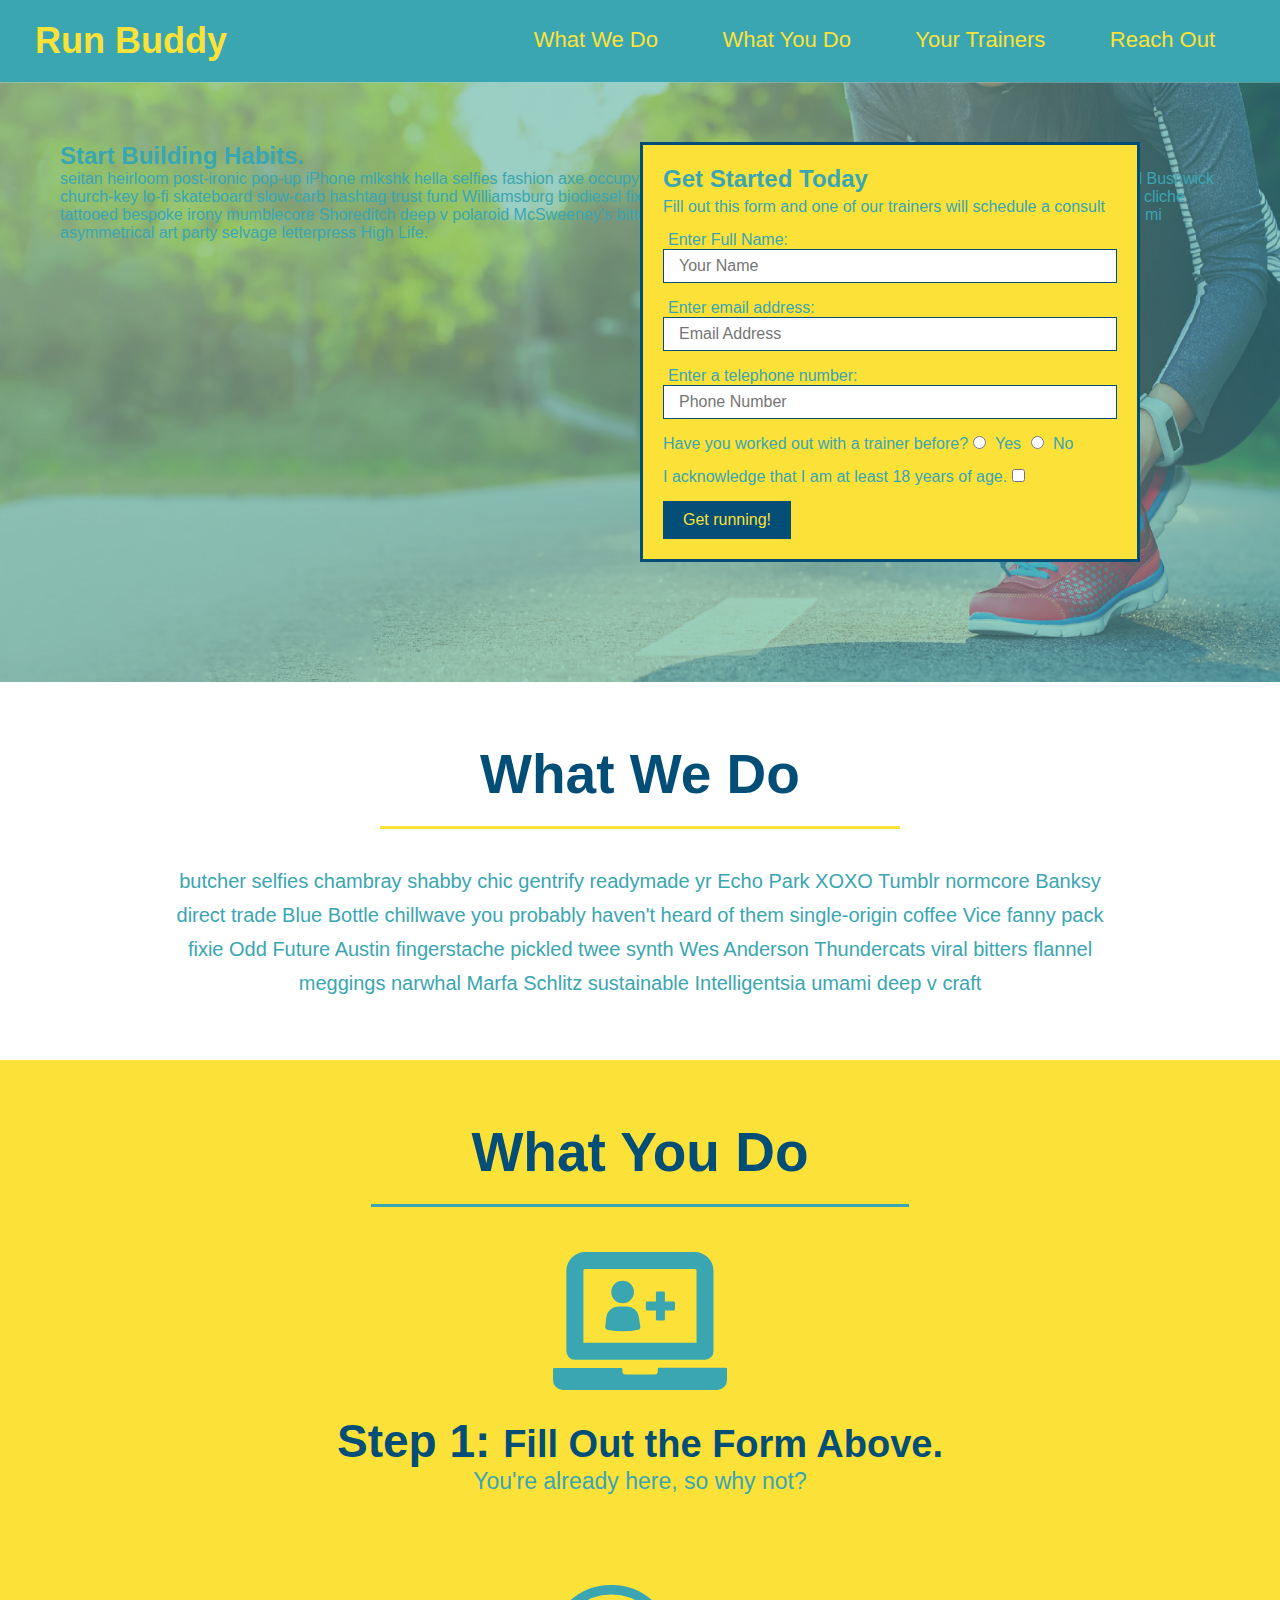
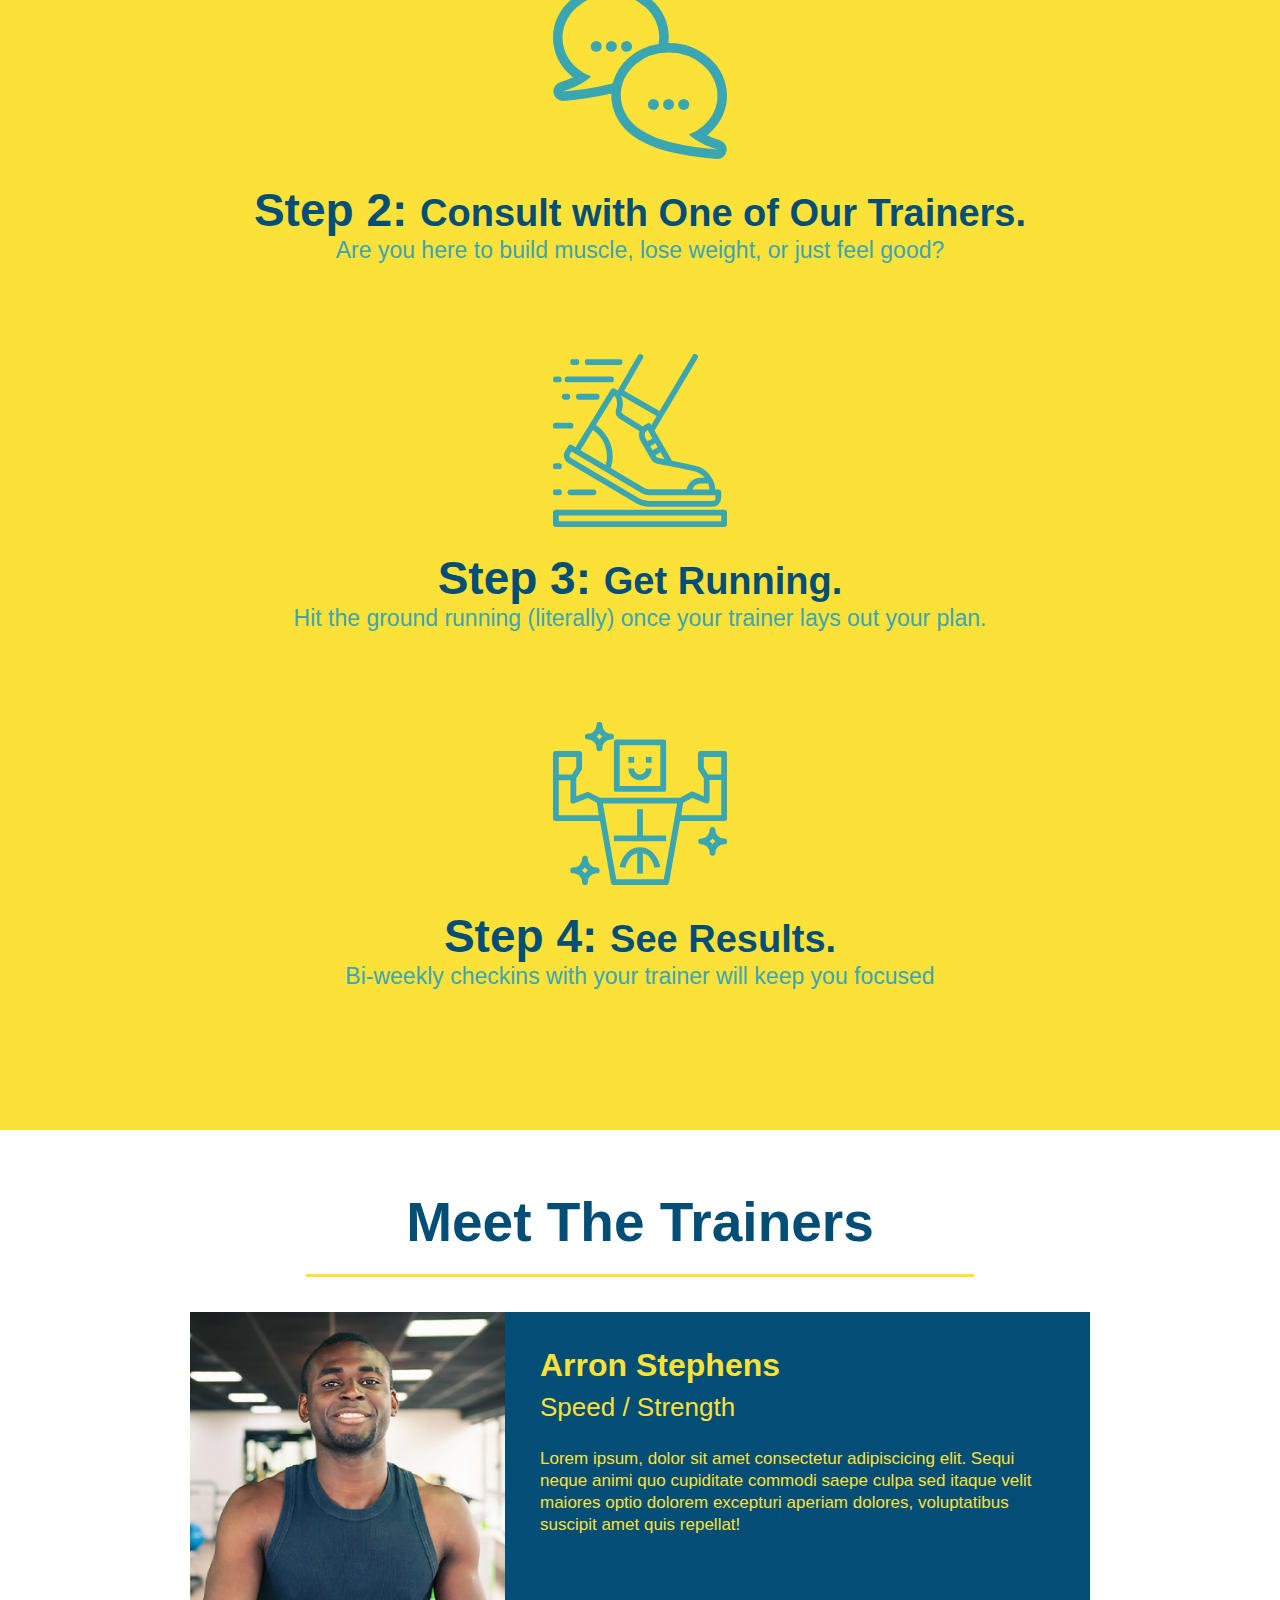
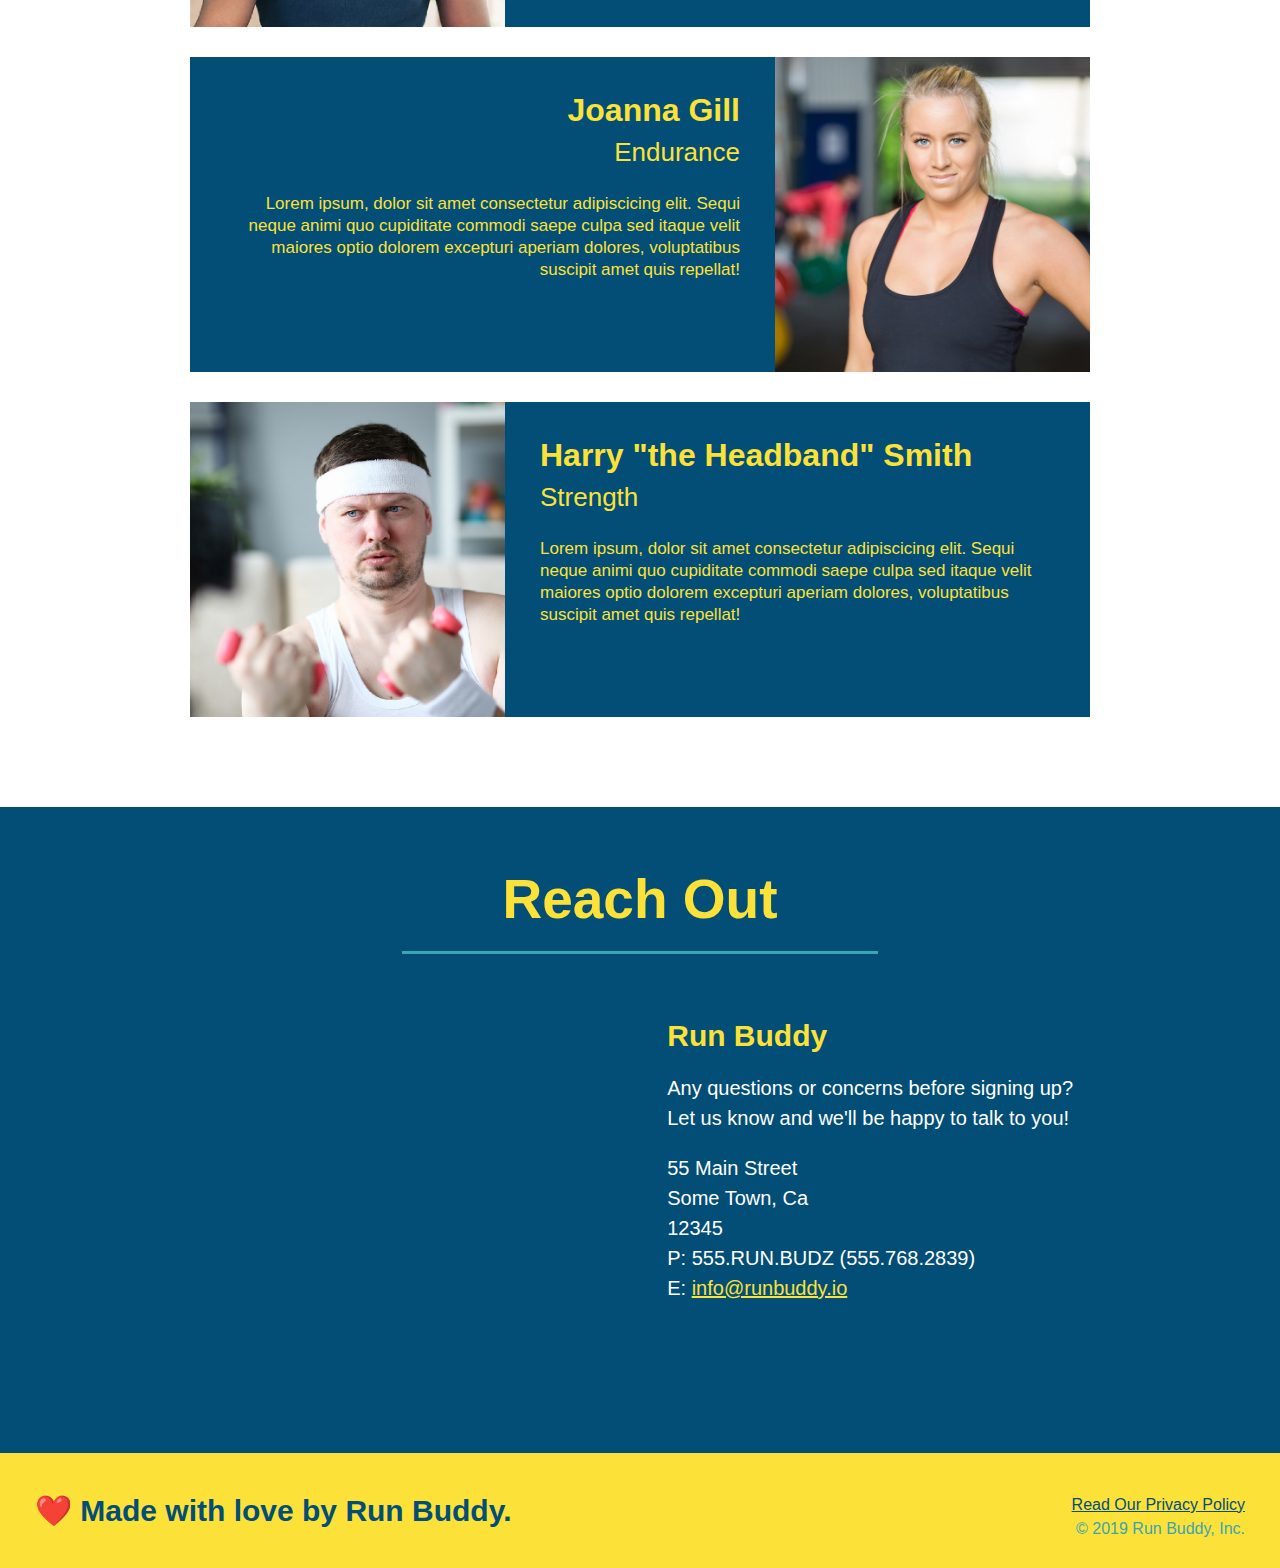
==== index.html @ 65aea2e3 "add content to hero, replace image" ====
<!DOCTYPE html>

<html lang="en">

    <head>

        <meta chuarset="UTF-8" />

        <title>Run Buddy</title>

        <link rel="stylesheet" href="./assets/css/style.css" />

    </head>

    <body>

        <header>

            <h1>
                
                <a href="/">Run Buddy</a>
            
            </h1>

            <nav>


                <ul>


                    <li>

                        <a href="#what-we-do">What We Do</a>

                    </li>

                    <li>

                        <a href="#what-you-do">What You Do</a>

                    </li>

                    <li>

                        <a href="#your-trainers">Your Trainers</a>

                    </li>

                    <li>

                        <a href="#reach-out">Reach Out</a>

                    </li>

                </ul>
            </nav>

        </header>


        <!-- hero/ jumbotron -->

        <section class="hero">

            <div class="hero-cta">
            
            <h2>Start Building Habits.</h2>

            <p> 
                
                seitan heirloom post-ironic pop-up iPhone mlkshk hella selfies fashion axe occupy readymade put a bird on it messenger bag Wes Anderson Schlitz plaid Bushwick church-key lo-fi skateboard slow-carb hashtag trust fund Williamsburg biodiesel fixie farm-to-table 8-bit banjo XOXO Banksy chillwave bicycle rights retro cliche tattooed bespoke irony mumblecore Shoreditch deep v polaroid McSweeney's bitters cray gentrify tofu Marfa you probably haven't heard of them yr banh mi asymmetrical art party selvage letterpress High Life. 

            </p>

            </div>

            <div class="hero-form">

                <h3>Get Started Today</h3>

                <p>Fill out this form and one of our trainers will schedule a consult</p>

                <!-- Add form element -->

                <form>

                    <label for="name">Enter Full Name:</label>

                    <input type="text" placeholder="Your Name" name="name" id="name" class="form-input"> 


                    <label for="email">Enter email address:</label>

                    <input type="email" placeholder="Email Address" name="email" id="email" class="form-input"> 


                    <label for="phone">Enter a telephone number:</label>

                    <input type="tel" placeholder="Phone Number" name="phone" id="phone" class="form-input"> 

                    <p>

                        Have you worked out with a trainer before?

                        <input type="radio" name="trainer-confirm" id="trainer-yes" />

                        <label for="trainer-yes">Yes</label>

                        <input type="radio" name="trainer-confirm" id="trainer-no" />

                        <label for="trainer-no">No</label>

                    </p>

                    <p>

                        I acknowledge that I am at least 18 years of age.

                        <input type="checkbox" name="age-confirm" id="checkbox" />

                        <label for="checkbox" > 

                    </p>

                    <button type="submit">

                        Get running!

                    </button>

                </form>

            </div> 

        </section>

            
        <!-- "what we do" section -->

        <section id="what-we-do" class="intro">

            <h2 class="section-title primary-border">What We Do</h2>

            <p>

                butcher selfies chambray shabby chic gentrify readymade yr Echo Park XOXO Tumblr normcore Banksy direct trade Blue Bottle chillwave you probably haven't heard of them single-origin coffee Vice fanny pack fixie Odd Future Austin fingerstache pickled twee synth Wes Anderson Thundercats viral bitters flannel meggings narwhal Marfa Schlitz sustainable Intelligentsia umami deep v craft

            </p>

        </section> 


        <!-- "what you do" section -->
        
        <section id="what-you-do" class="steps">
            
            <h2 class="section-title secondary-border">What You Do</h2>


            <div>

                <image src="./assets/images/step-1.svg" alt="" />

                <h3>Step 1: <span>Fill Out the Form Above.</span></h3>

                <p>You're already here, so why not?</p>

            </div>


            <div>

                <img src="./assets/images/step-2.svg" alt="" />

                <h3>Step 2: <span>Consult with One of Our Trainers.</span></h3>

                <p>Are you here to build muscle, lose weight, or just feel good?</p>

            </div>

            <div>

                <img src="./assets/images/step-3.svg" alt="" />

                <h3>Step 3: <span>Get Running.</span></h3>

                <p>Hit the ground running (literally) once your trainer lays out your plan.</p>

            </div>


            <div>

                <img src="./assets/images/step-4.svg" alt="" />

                <h3>Step 4: <span>See Results.</span></h3>

                <p>Bi-weekly checkins with your trainer will keep you focused</p>

            </div>
        
        </section>
        

        <!-- "meet the trainers" section -->
        
        <section id="your-trainers" class="trainers">

            <h2 class="section-title primary-border">
                
                Meet The Trainers
            
            </h2>

            <article class="trainer">

                <img src="./assets/images/trainer-1.jpg" alt="Arron Stephens in his workout clothes, ready to pump iron" />

                <div class="trainer-bio text-left">

                    <h3>Arron Stephens</h3>

                    <h4>Speed / Strength</h4>

                    <p>

                        Lorem ipsum, dolor sit amet consectetur adipiscicing elit. Sequi neque animi quo cupiditate commodi saepe culpa sed

                        itaque velit maiores optio dolorem excepturi aperiam dolores, voluptatibus suscipit amet quis repellat!

                    </p>

                </div>

            </article>

            <article class="trainer">

                <div class="trainer-bio text-right">

                    <h3>Joanna Gill</h3>

                    <h4>Endurance</h4>

                    <p>

                        Lorem ipsum, dolor sit amet consectetur adipiscicing elit. Sequi neque animi quo cupiditate commodi saepe culpa sed

                        itaque velit maiores optio dolorem excepturi aperiam dolores, voluptatibus suscipit amet quis repellat!

                    </p>

                </div>

                <img src="./assets/images/trainer-2.jpg" alt="Joanna Gill cooling off after a workout" />

            </article>

            <article class="trainer">

                <img src="./assets/images/trainer-3.jpg" alt="Harry Smith wearing a headband and lifting comically small pink weights" />

                <div class="trainer-bio text-left">

                    <h3>Harry "the Headband" Smith</h3>

                    <h4>Strength</h4>

                    <p>

                        Lorem ipsum, dolor sit amet consectetur adipiscicing elit. Sequi neque animi quo cupiditate commodi saepe culpa sed

                        itaque velit maiores optio dolorem excepturi aperiam dolores, voluptatibus suscipit amet quis repellat!

                    </p>

                </div>
                
            </article>

        </section>
        

        <!-- "reach out" section -->
        
        <section id="reach-out" class="contact">

            <h2 class="section-title secondary-border">Reach Out</h2>

            <div class="contact-info">

                <iframe src="https://www.google.com/maps/embed?pb=!1m18!1m12!1m3!1d2914.1660240392775!2d-87.9407756!3d43.080004800000005!2m3!1f0!2f0!3f0!3m2!1i1024!2i768!4f13.1!3m3!1m2!1s0x88051c070aa63af5%3A0x450f0186fcb358b6!2s3350%20N%2023rd%20St%2C%20Milwaukee%2C%20WI%2053206!5e0!3m2!1sen!2sus!4v1653777999225!5m2!1sen!2sus" 
                
                style="border:0;"

                allowfullscreen=""

                loading="lazy"

                referrerpolicy="no-referrer-when-downgrade">
            
            </iframe>

            <div>

                <h3>Run Buddy</h3>

                <p>

                    Any questions or concerns before signing up?

                    <br />

                    Let us know and we'll be happy to talk to you!

                </p>

                <address>

                    55 Main Street <br/>

                    Some Town, Ca <br/>

                    12345 <br/>

                    P: 555.RUN.BUDZ (555.768.2839)<br/>

                    E: <a href="mailto:info@runbuddy.io">info@runbuddy.io</a>

                </address>

            </div>

            </div>



        </section>


        <!-- footer -->

        <footer>

            <h2>❤️ Made with love by Run Buddy.</h2>

            <div>

                <a href="./privacy-policy.html">Read Our Privacy Policy</a><br />

                &copy; 2019 Run Buddy, Inc.

            </div>

        </footer>

    </body>

</html>
---- assets/css/style.css ----
* {

    margin: 0;

    padding: 0;

    box-sizing: border-box;

}
    
    body {

    font-family: Helvetica, arial, sans-serif;

    color: #39a6b2;

}

header {

    padding: 20px 35px;

    background-color: #39a6b2;

}

header h1 {

    font-weight: bold;

    font-size: 36px;;

    color: #fce138;

    margin: 0;

    display: inline;

}

header a {

    color: #fce138;

    text-decoration: none;

}

header nav {

    float: right;

    margin: 7px 0;

}

header nav ul li {

    display: inline;

}

header nav ul li a {

    margin: 0 30px;

    font-weight: lighter;

    font-size: 22px;

}

footer {

    background: #fce138;

    width: 100%;

    padding: 40px 35px;

}

footer h2 {

    display: inline;

    color: #024e76;

    font-size: 30px;

    margin: 0;

}

footer div {

    float: right;

    line-height: 1.5;

    text-align: right;

}

footer a {

    color: #024e76;

}

section {

    padding: 60px;

}

/* Hero Style Start */

.hero {

    background-image: url("../images/hero-bg.jpg");

    height: 600px;

    background-size: cover;

    background-position: center;

    position: relative;

}

.hero-form {

    background-color: #fce138;

    font-color: #024e76;

    padding: 20px;

    width: 500px;

    border: solid 3px #024e76;

    position: absolute;

    bottom: 120px;

    right: 140px;

}

.hero-form h3 {

    margin: 0;

    font-size: 24px;

}

.hero-form p {

    margin: 5px 0 15px 0;

}

.form-input {

    border: 1px solid #024e76;

    display: block;

    padding: 7px 15px;

    font-size: 16px;

    color: #024e76;

    width: 100%;

    margin-bottom: 16px;

}

.hero-form label {

    margin: 0 5px;

}

.hero-form button {

    color: #fce138;

    background-color: #024e76;

    border: none;

    padding: 10px 20px;

    font-size: 16px;

}

/* Hero Style End */

.intro {

    text-align: center;

}

.intro p {

    line-height: 1.7;

    color: #39a6b2;

    width: 80%;

    font-size: 20px;

    margin: 0 auto;

}

.steps {

    text-align: center;

    background: #fce138;

}

.section-title {

    font-size: 55px;

    color: #024e76;

    margin-bottom: 35px;

    padding: 0 100px 20px 100px;

    display: inline-block;
    
    border-bottom: 3px solid;

}

.primary-border {

    border-color: #fce138;

}

.secondary-border {

    border-color: #39a6b2;

}

.steps div {

    margin-bottom: 80px;

}

.steps img {

    width: 15%;

    margin: 10px 0;

}

.steps h3 {

    color: #024e76;

    font-size: 46px;

    margin-top: 10px;

}

.steps p {

    color: #39a6b2;

    font-size: 23px;

}

.steps span {

    font-size: 38px;

}

.trainers {

    text-align: center;

}

.trainer {

    width: 900px;

    margin: 0 auto 30px auto;

    background: #024e76;

    color: #fce138;

    overflow: auto;

}

.trainer img {

    width: 35%;

    float: left;


}

.trainer-bio {

    padding: 35px;

    float: left;

    width: 65%;

}

.text-left {

    text-align: left;

}

.text-right {

    text-align: right;

}

.trainer-bio h3 {

    font-size: 32px;

    margin-bottom: 8px;

}

.trainer-bio h4 {

    font-weight: lighter;

    font-size: 26px;

    margin-bottom: 25px;

}

.trainer-bio p {

    font-size: 17px;

    line-height: 1.3;
    
}

.contact {

    background: #024e76;

    text-align: center;

}

.contact h2 {

    color: #fce138;

}

.contact-info iframe {

    width: 400px;

    height: 400px;

}

.contact-info div {

    width: 410px;

    display: inline-block;

    vertical-align: top;

    text-align: left;

    margin: 30px 0 0 60px;

    color: white;

}

.contact-info h3 {

    color: #fce138;

    font-size: 30px;
}

.contact-info p, .contact-info address {
    
    line-height: 1.5;

    margin: 20px 0;

    font-size: 20px;

    font-style: normal;

}

.contact-info a {

    color: #fce138;
    
}
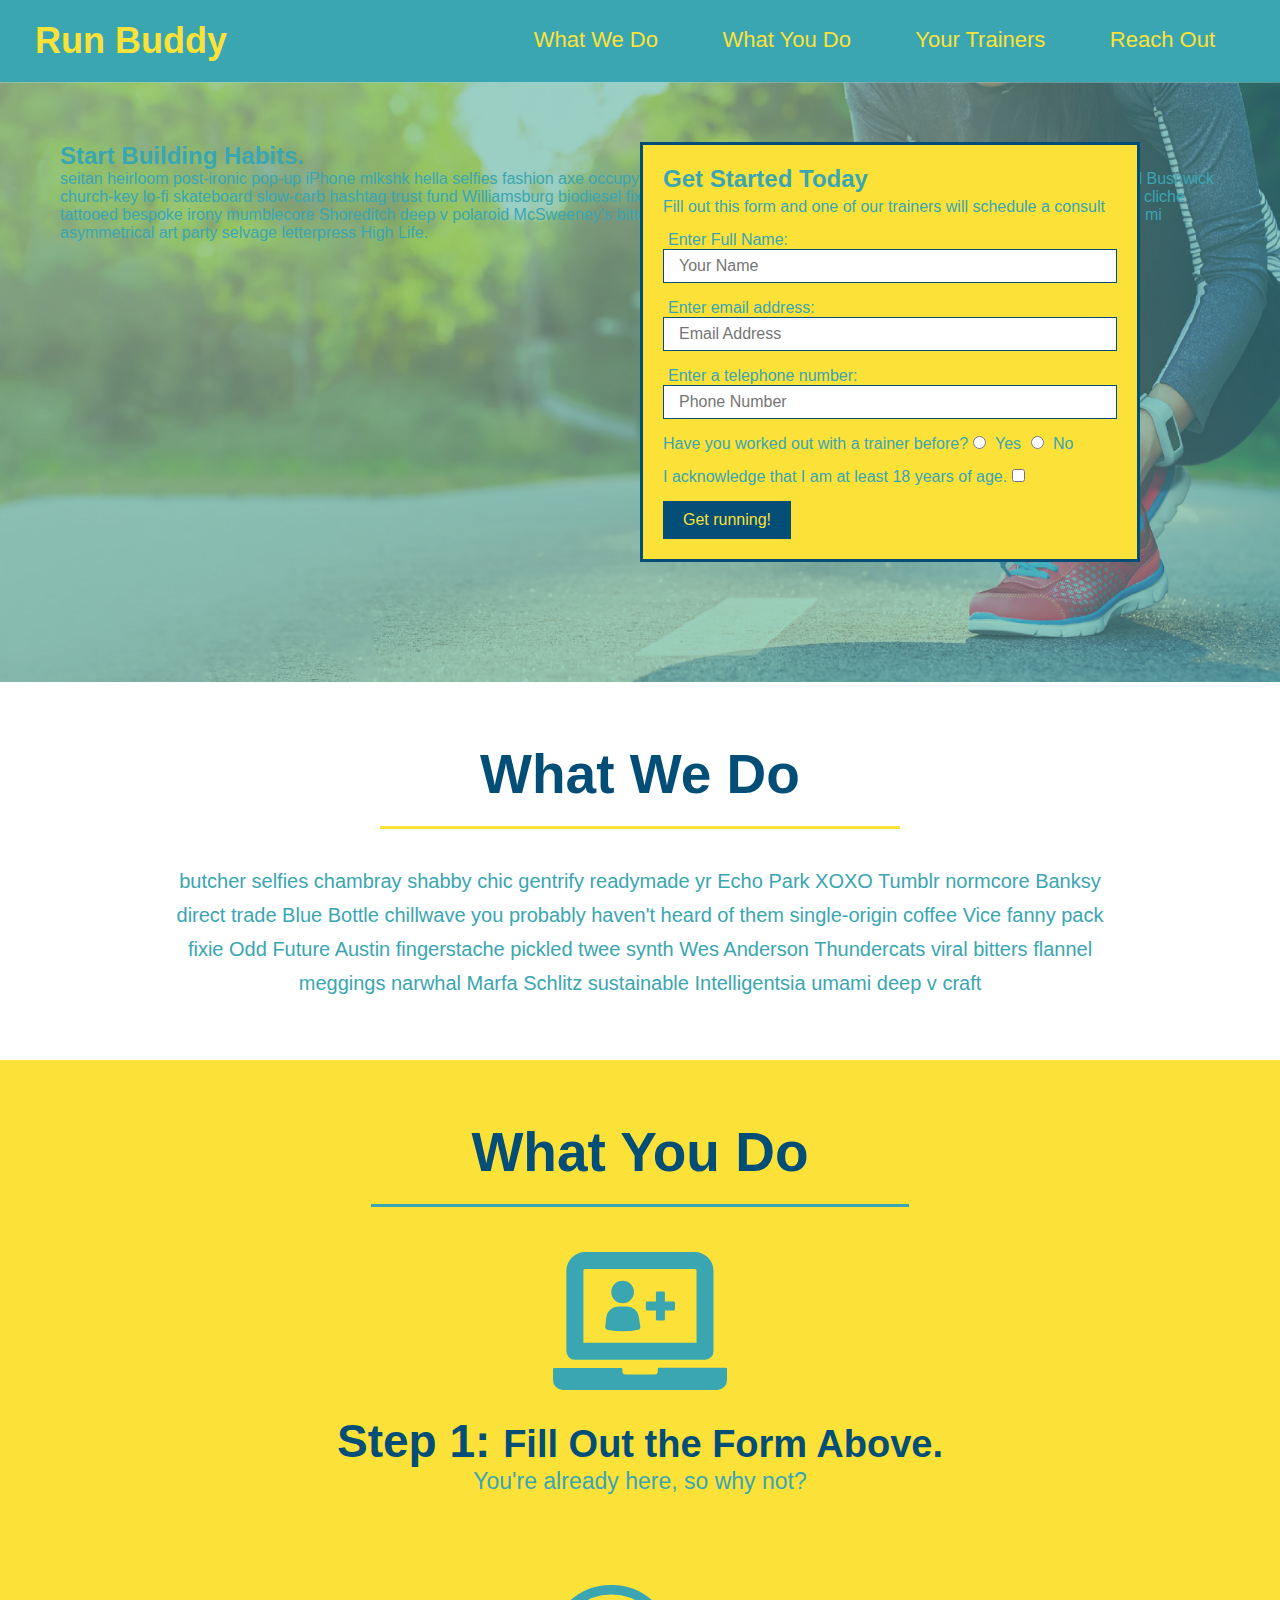
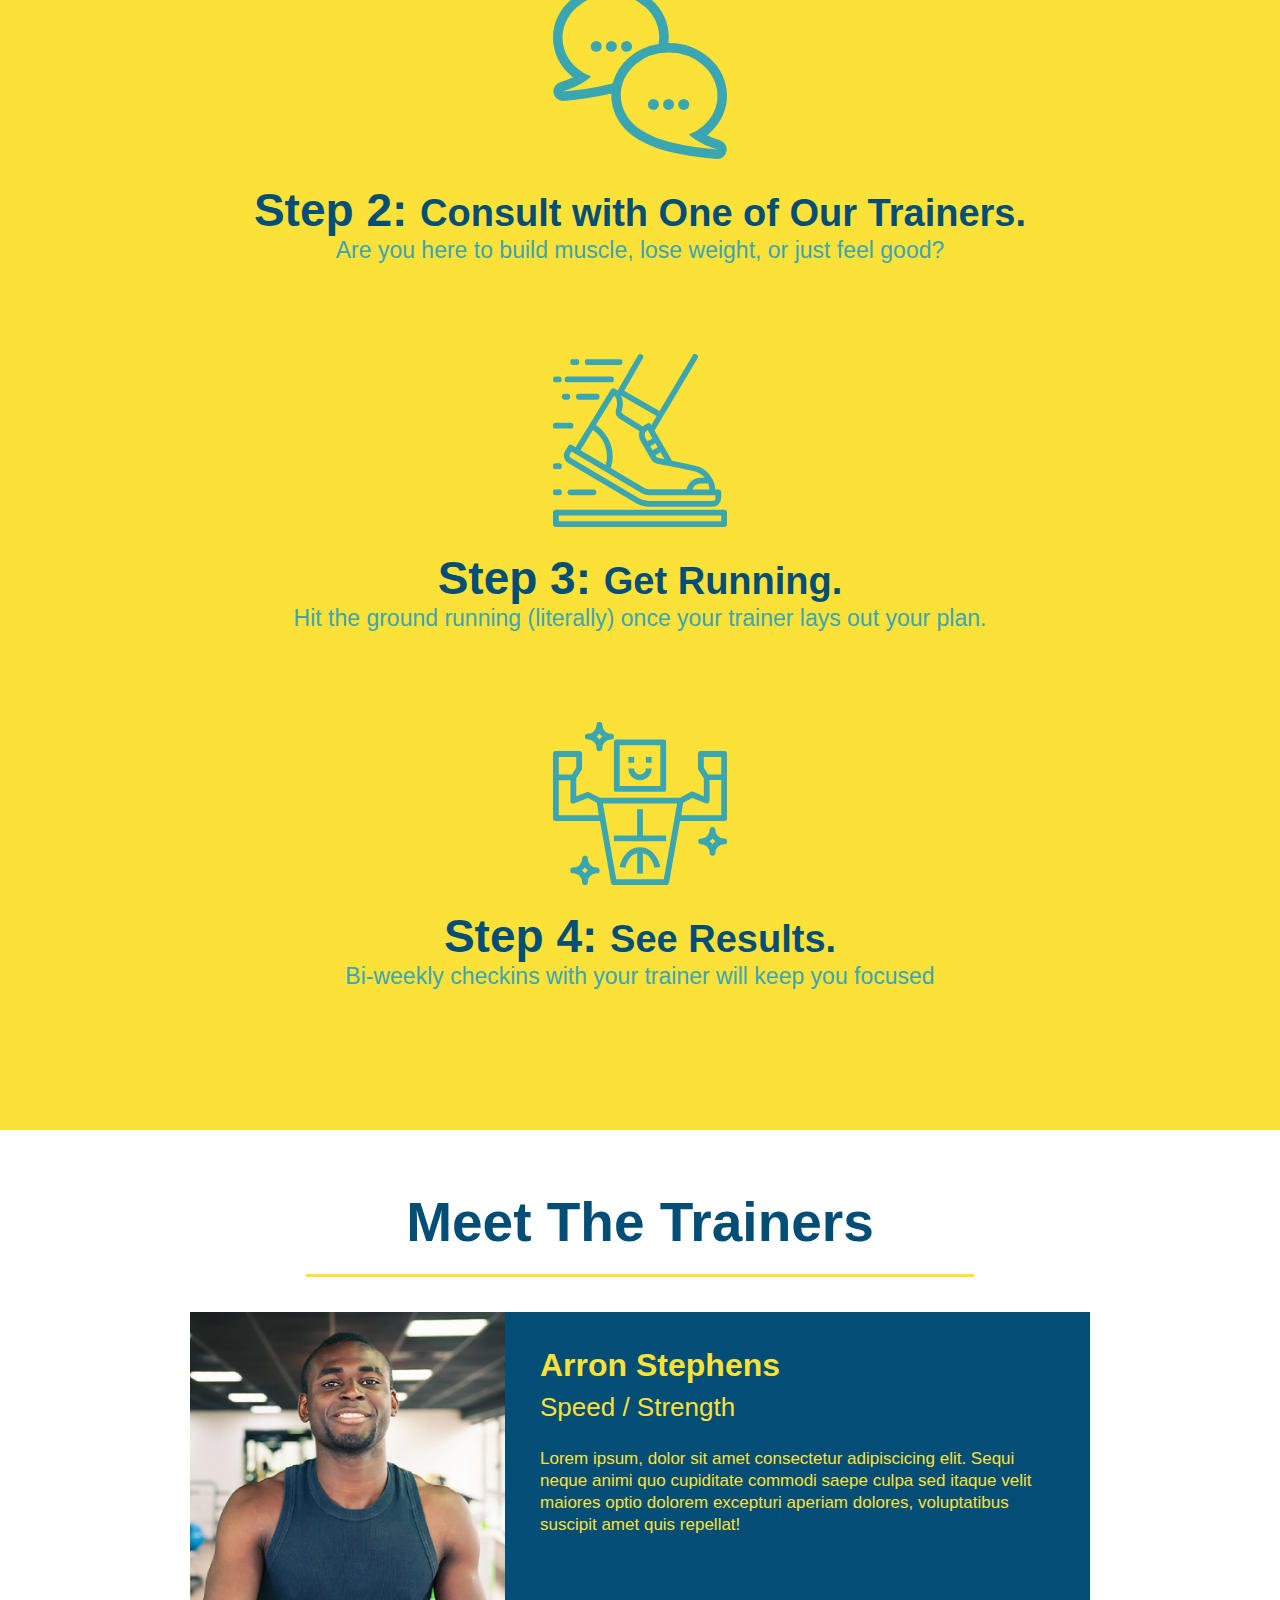
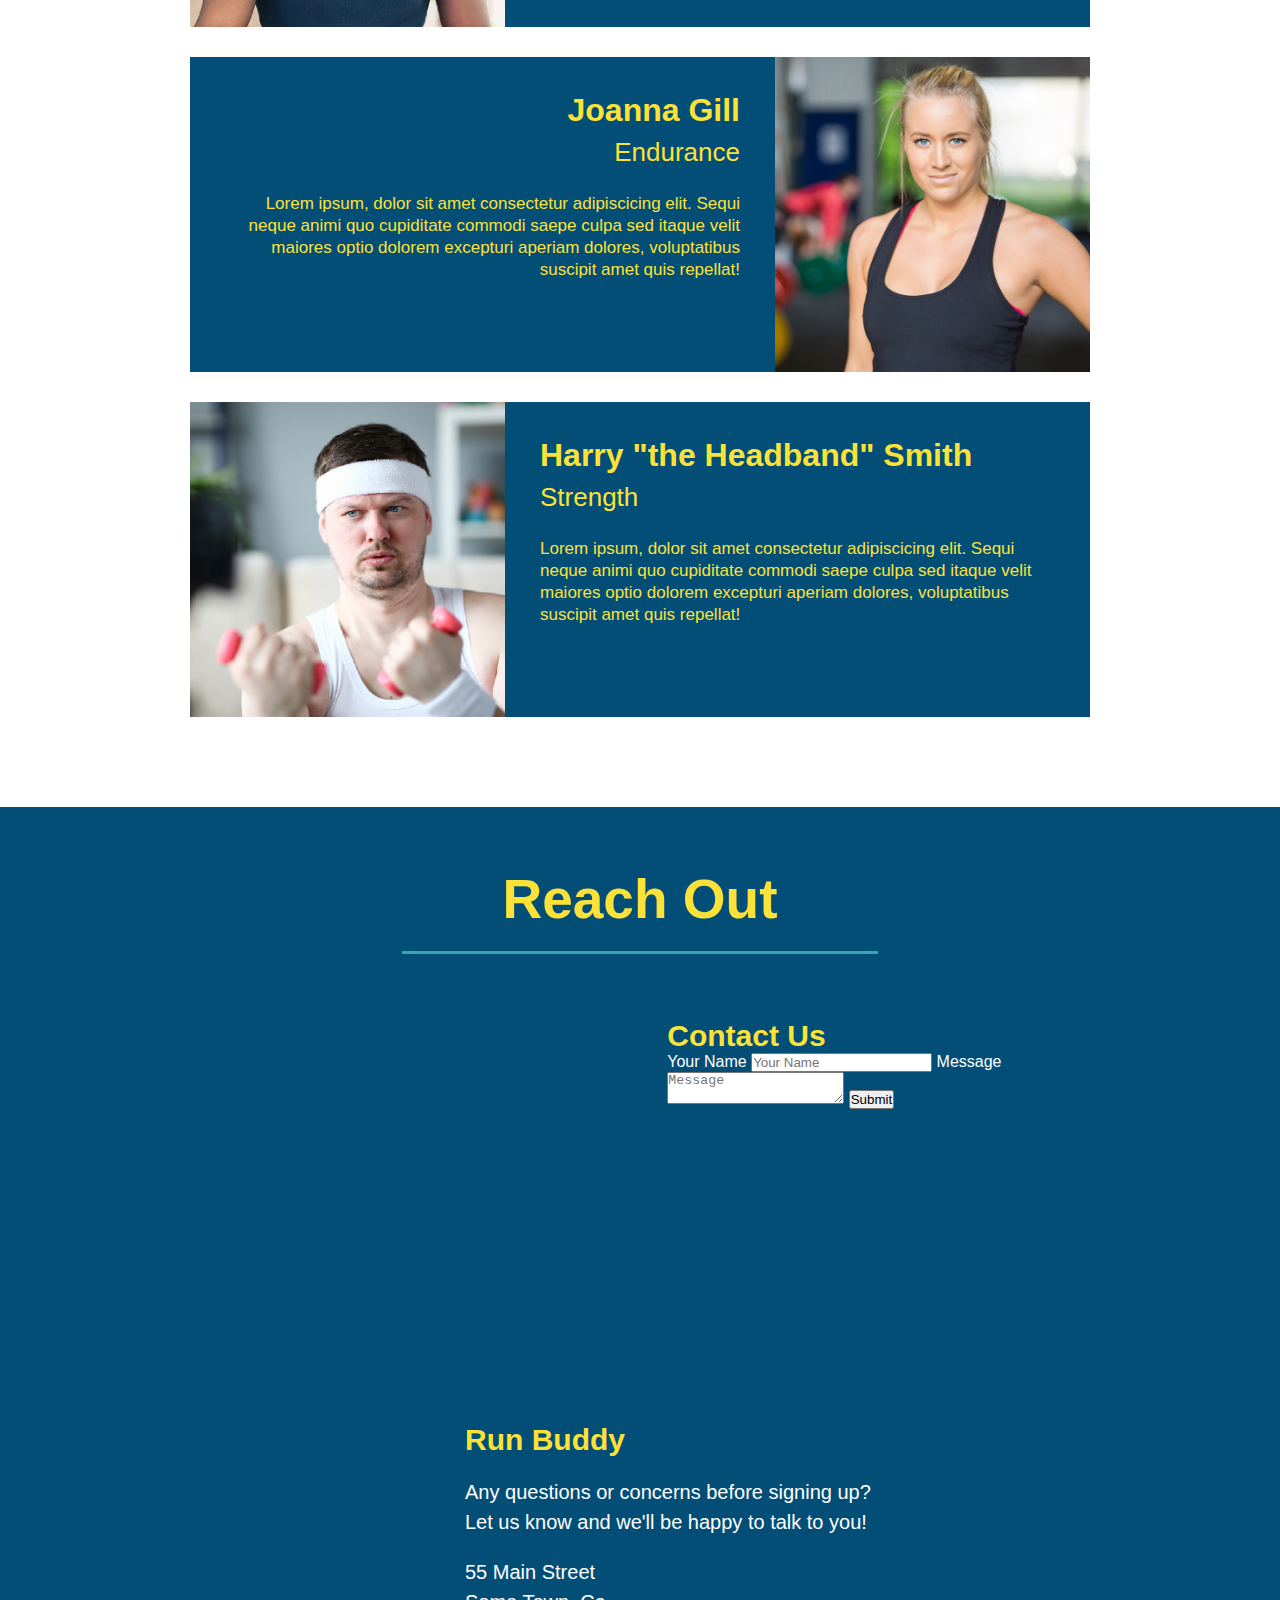
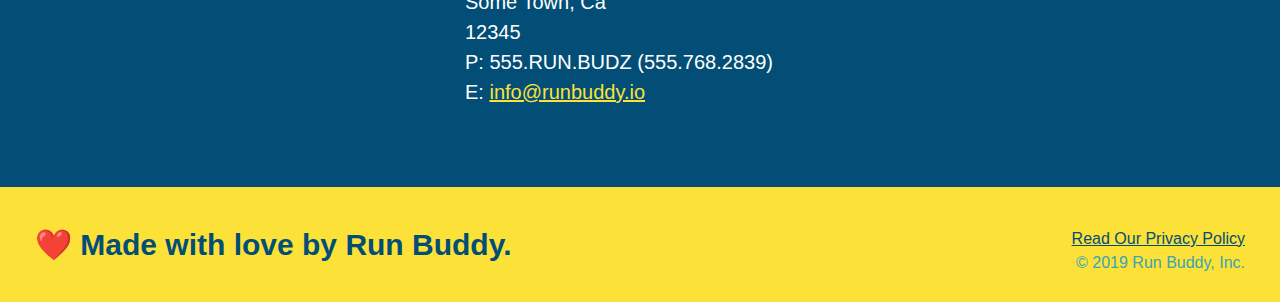
==== commit cfb6a5e8: "add contact form" ====
--- a/index.html
+++ b/index.html
@@ -301,6 +301,26 @@
             
             </iframe>
 
+            <div class="contact-form">
+
+                <h3>Contact Us</h3>
+
+                <form>
+                    
+                   <label for="contact-name">Your Name</label>
+
+                   <input type="text" id="contact-name" placeholder="Your Name" />
+              
+                   <label for="contact-message">Message</label>
+
+                   <textarea id="contact-message" placeholder="Message"></textarea>
+              
+                   <button type="submit">Submit</button>
+
+                  </form>
+                  
+            </div>
+
             <div>
 
                 <h3>Run Buddy</h3>
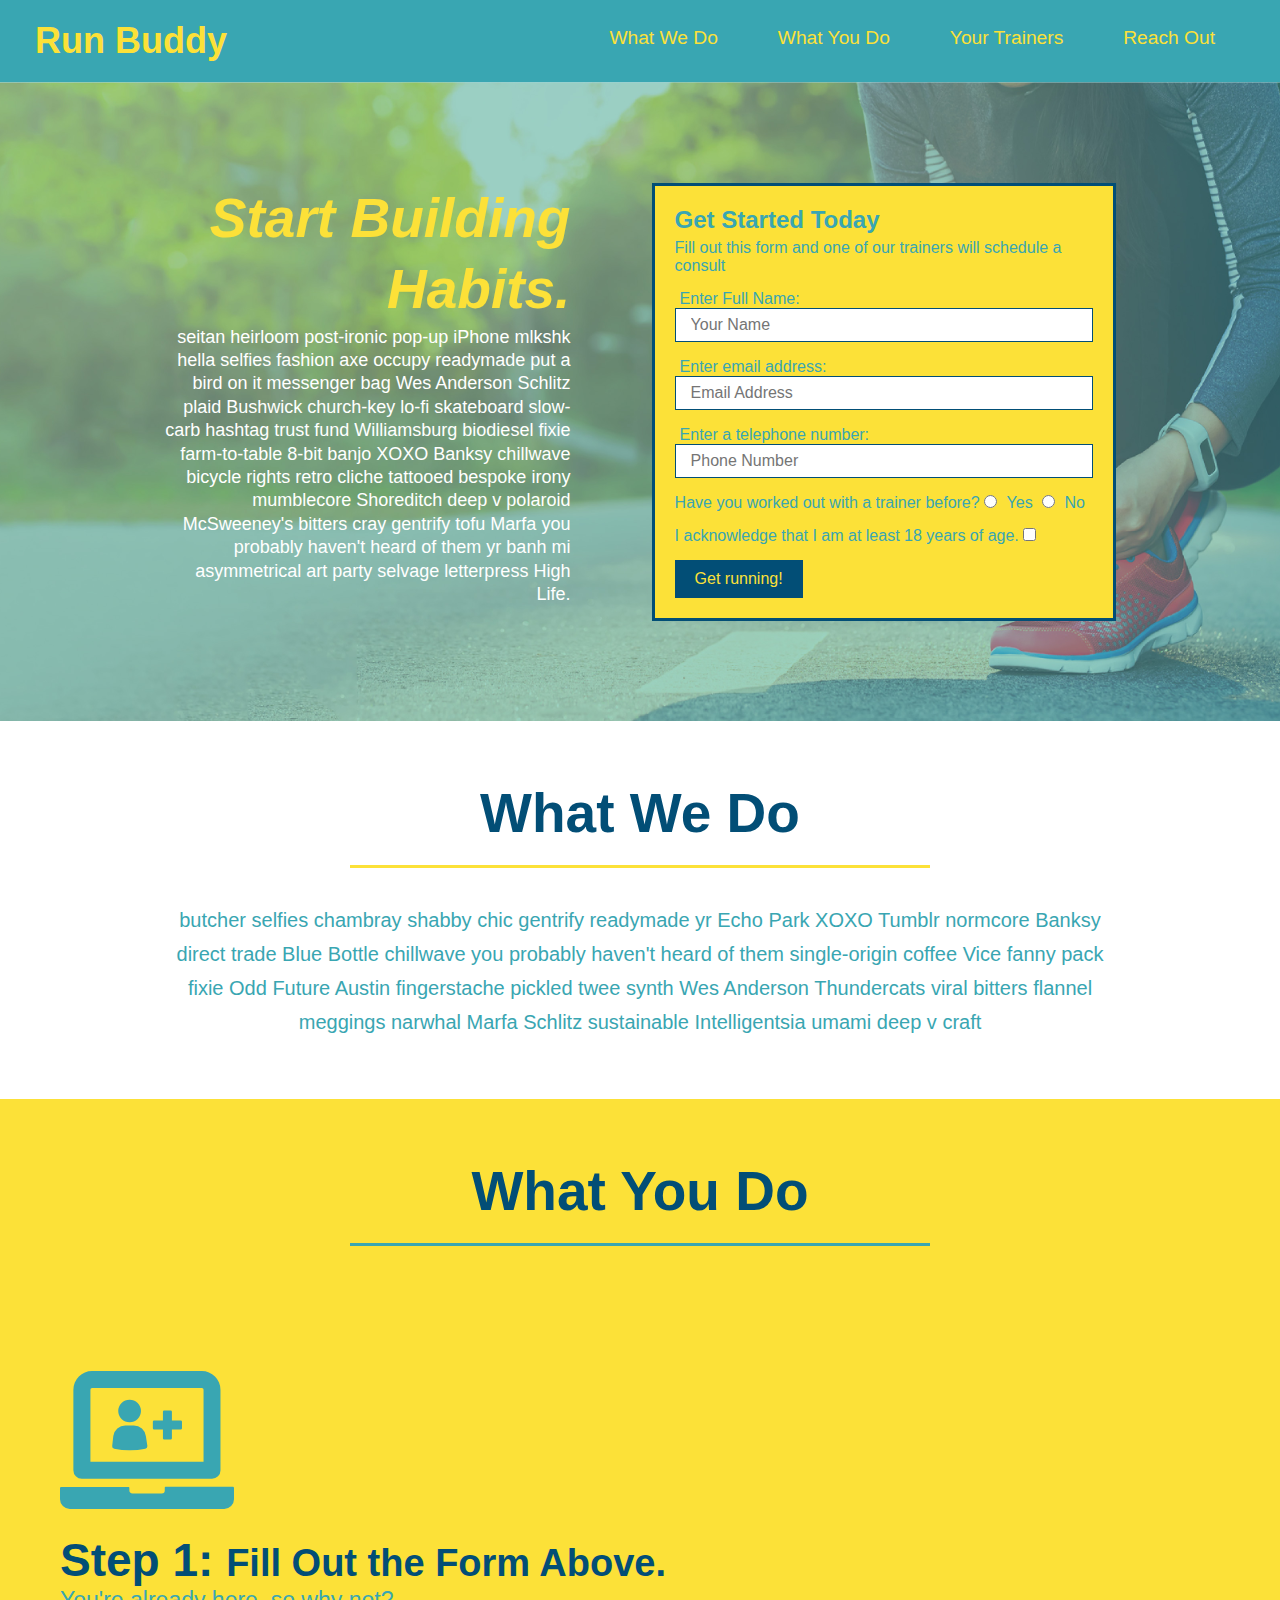
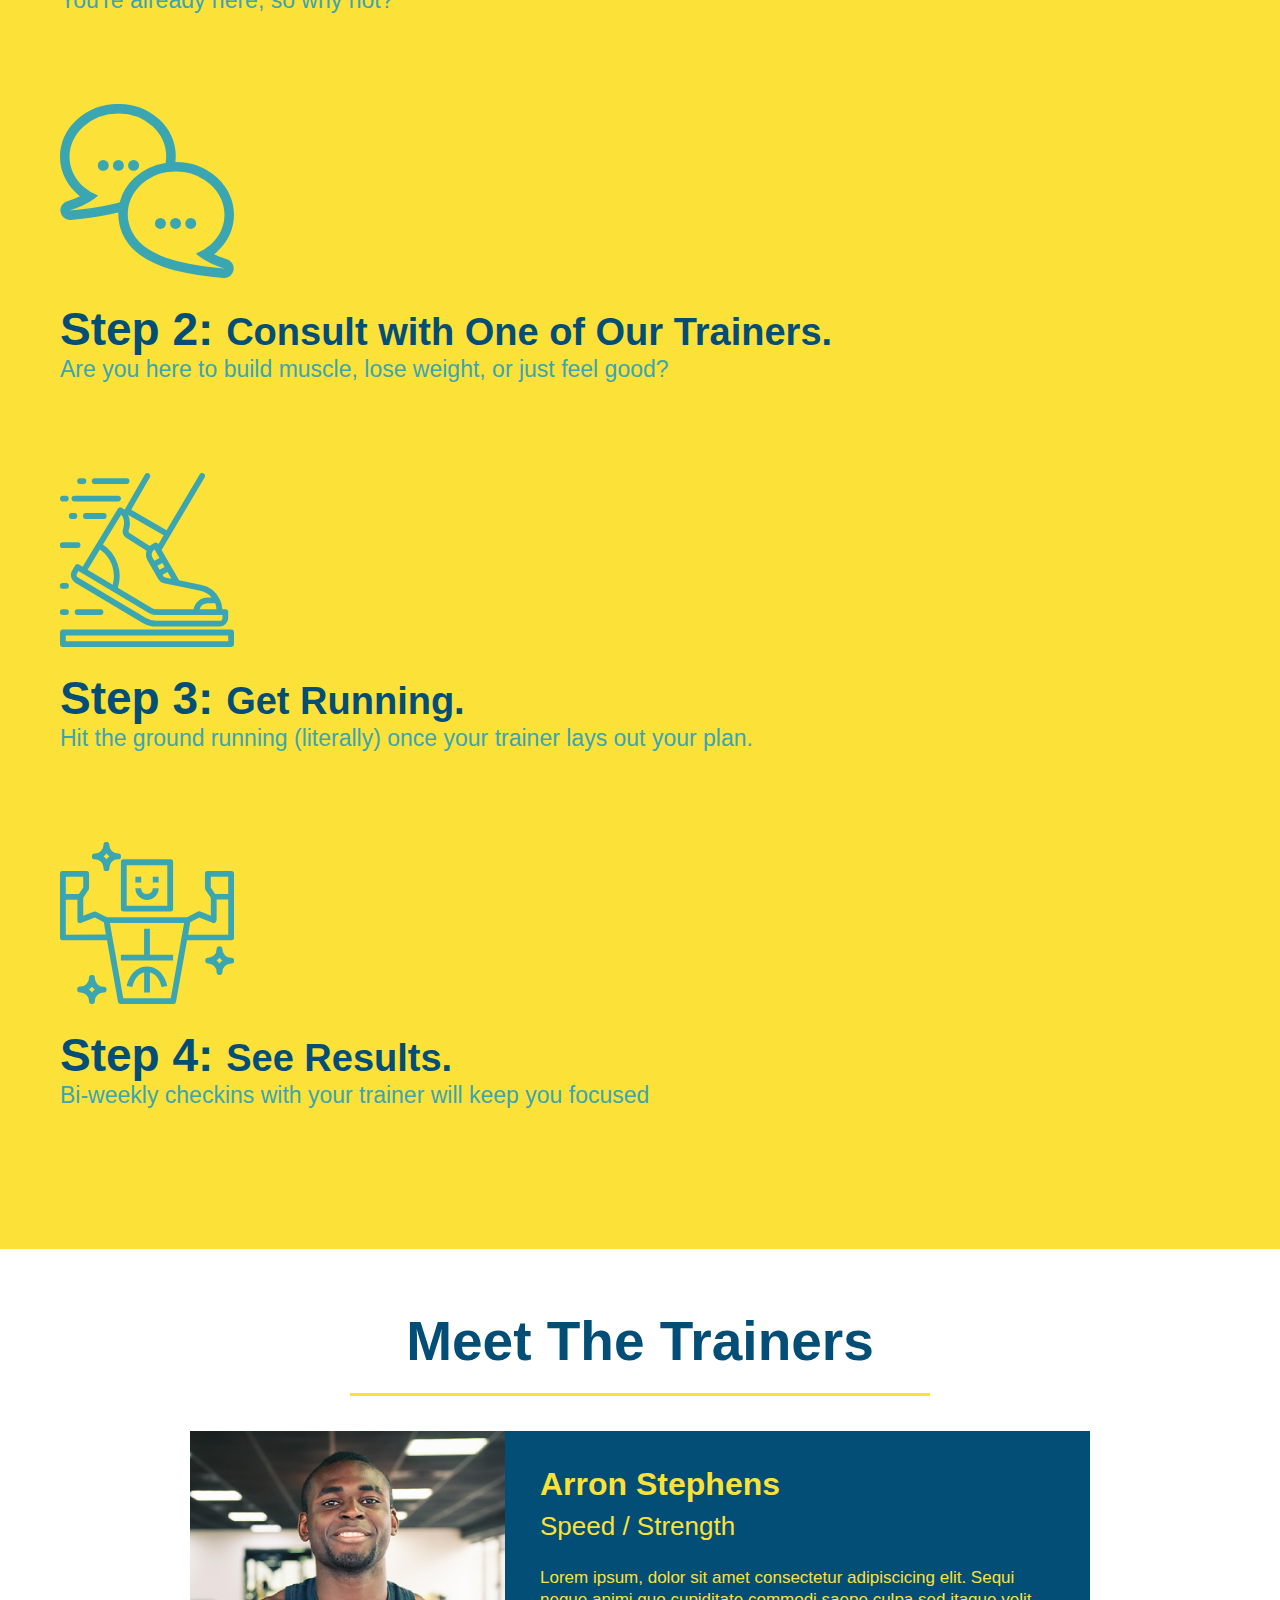
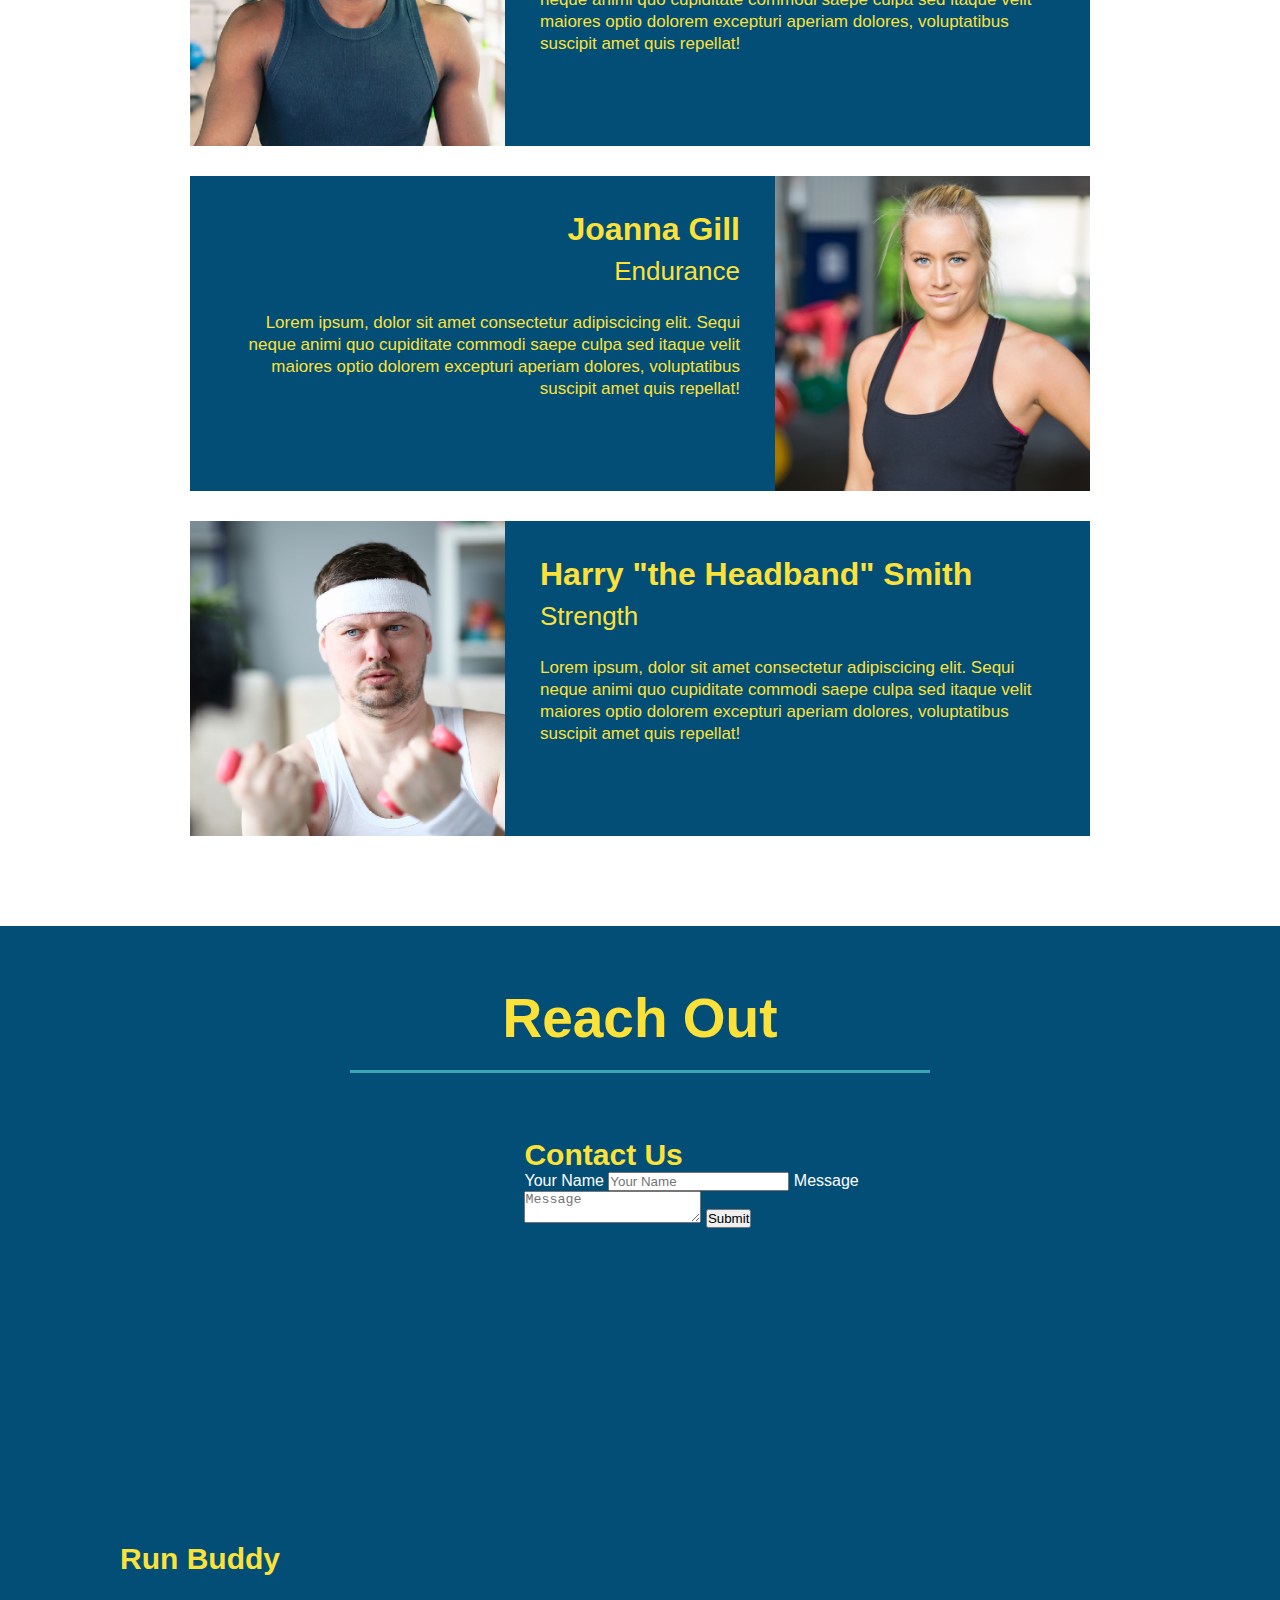
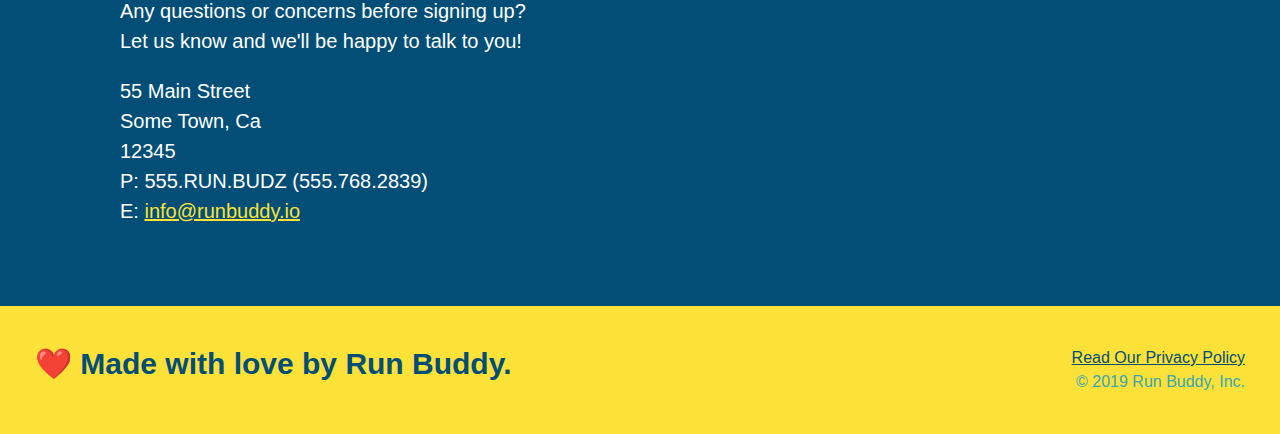
==== commit 0339a54a: "added flex-row class to html and css" ====
--- a/index.html
+++ b/index.html
@@ -139,13 +139,27 @@
 
         <section id="what-we-do" class="intro">
 
-            <h2 class="section-title primary-border">What We Do</h2>
-
-            <p>
-
-                butcher selfies chambray shabby chic gentrify readymade yr Echo Park XOXO Tumblr normcore Banksy direct trade Blue Bottle chillwave you probably haven't heard of them single-origin coffee Vice fanny pack fixie Odd Future Austin fingerstache pickled twee synth Wes Anderson Thundercats viral bitters flannel meggings narwhal Marfa Schlitz sustainable Intelligentsia umami deep v craft
-
-            </p>
+            <div class="flex-row">
+
+                <h2 class="section-title primary-border">
+                    
+                    What We Do
+                
+                </h2>
+
+            </div>
+
+            <div class="flex-row">
+
+                <p>
+
+                    butcher selfies chambray shabby chic gentrify readymade yr Echo Park XOXO Tumblr normcore Banksy direct trade Blue Bottle chillwave you probably haven't heard of them single-origin coffee Vice fanny pack fixie Odd Future Austin fingerstache pickled twee synth Wes Anderson Thundercats viral bitters flannel meggings narwhal Marfa Schlitz sustainable Intelligentsia umami deep v craft
+    
+                </p>
+                
+            </div>
+            
+            
 
         </section> 
 
@@ -153,10 +167,18 @@
         <!-- "what you do" section -->
         
         <section id="what-you-do" class="steps">
-            
-            <h2 class="section-title secondary-border">What You Do</h2>
-
-
+
+            <div class="flex-row">
+
+                <h2 class="section-title secondary-border">
+                    
+                    What You Do
+                
+                </h2>
+
+            </div>
+            
+            
             <div>
 
                 <image src="./assets/images/step-1.svg" alt="" />
--- a/assets/css/style.css
+++ b/assets/css/style.css
@@ -22,6 +22,12 @@
 
     background-color: #39a6b2;
 
+    display: flex;
+
+    justify-content: space-between;
+
+    flex-wrap: wrap;
+
 }
 
 header h1 {
@@ -34,8 +40,6 @@
 
     margin: 0;
 
-    display: inline;
-
 }
 
 header a {
@@ -48,15 +52,21 @@
 
 header nav {
 
-    float: right;
-
     margin: 7px 0;
 
 }
 
-header nav ul li {
-
-    display: inline;
+header nav ul {
+
+    display: flex;
+
+    flex-wrap: wrap;
+
+    justify-content: space-between;
+
+    align-items: center;
+
+    list-style: none;
 
 }
 
@@ -66,12 +76,18 @@
 
     font-weight: lighter;
 
-    font-size: 22px;
+    font-size: 1.5vw;
 
 }
 
 footer {
 
+    display: flex;
+
+    justify-content: space-between;
+
+    flex-wrap: wrap;
+
     background: #fce138;
 
     width: 100%;
@@ -82,8 +98,6 @@
 
 footer h2 {
 
-    display: inline;
-
     color: #024e76;
 
     font-size: 30px;
@@ -94,8 +108,6 @@
 
 footer div {
 
-    float: right;
-
     line-height: 1.5;
 
     text-align: right;
@@ -120,13 +132,15 @@
 
     background-image: url("../images/hero-bg.jpg");
 
-    height: 600px;
-
     background-size: cover;
 
     background-position: center;
 
-    position: relative;
+    display: flex;
+
+    justify-content: center;
+
+    flex-wrap: wrap;
 
 }
 
@@ -138,15 +152,11 @@
 
     padding: 20px;
 
-    width: 500px;
-
     border: solid 3px #024e76;
 
-    position: absolute;
-
-    bottom: 120px;
-
-    right: 140px;
+    width: 40%;
+
+    margin: 3.5%;
 
 }
 
@@ -164,6 +174,32 @@
 
 }
 
+.hero-cta {
+
+    width: 35%;
+
+    text-align: right;
+
+    margin: 3.5%;
+
+    color: #fff;
+
+    font-size: 18px;
+
+    line-height: 1.3;
+
+}
+
+.hero-cta h2 {
+
+    font-style: italic;
+
+    font-size: 55px;
+
+    color: #fce138;
+
+}
+
 .form-input {
 
     border: 1px solid #024e76;
@@ -204,230 +240,225 @@
 
 /* Hero Style End */
 
-.intro {
+
+.intro p {
+
+    line-height: 1.7;
+
+    color: #39a6b2;
+
+    width: 80%;
+
+    font-size: 20px;
+
+    margin: 0 auto;
 
     text-align: center;
 
 }
 
-.intro p {
-
-    line-height: 1.7;
+.steps {
+
+    background: #fce138;
+
+}
+
+.section-title {
+
+    font-size: 55px;
+
+    color: #024e76;
+    
+    border-bottom: 3px solid;
+
+    padding-bottom: 20px;
+
+    text-align: center;
+
+    margin: 0 auto 35px auto;
+
+    width: 50%;
+
+}
+
+.primary-border {
+
+    border-color: #fce138;
+
+}
+
+.secondary-border {
+
+    border-color: #39a6b2;
+
+}
+
+.steps div {
+
+    margin-bottom: 80px;
+
+}
+
+.steps img {
+
+    width: 15%;
+
+    margin: 10px 0;
+
+}
+
+.steps h3 {
+
+    color: #024e76;
+
+    font-size: 46px;
+
+    margin-top: 10px;
+
+}
+
+.steps p {
 
     color: #39a6b2;
 
-    width: 80%;
+    font-size: 23px;
+
+}
+
+.steps span {
+
+    font-size: 38px;
+
+}
+
+.trainers {
+
+    
+
+}
+
+.trainer {
+
+    width: 900px;
+
+    margin: 0 auto 30px auto;
+
+    background: #024e76;
+
+    color: #fce138;
+
+    overflow: auto;
+
+}
+
+.trainer img {
+
+    width: 35%;
+
+    float: left;
+
+
+}
+
+.trainer-bio {
+
+    padding: 35px;
+
+    float: left;
+
+    width: 65%;
+
+}
+
+.text-left {
+
+    text-align: left;
+
+}
+
+.text-right {
+
+    text-align: right;
+
+}
+
+.trainer-bio h3 {
+
+    font-size: 32px;
+
+    margin-bottom: 8px;
+
+}
+
+.trainer-bio h4 {
+
+    font-weight: lighter;
+
+    font-size: 26px;
+
+    margin-bottom: 25px;
+
+}
+
+.trainer-bio p {
+
+    font-size: 17px;
+
+    line-height: 1.3;
+    
+}
+
+.contact {
+
+    background: #024e76;
+
+}
+
+.contact h2 {
+
+    color: #fce138;
+
+}
+
+.contact-info iframe {
+
+    width: 400px;
+
+    height: 400px;
+
+}
+
+.contact-info div {
+
+    width: 410px;
+
+    display: inline-block;
+
+    vertical-align: top;
+
+    text-align: left;
+
+    margin: 30px 0 0 60px;
+
+    color: white;
+
+}
+
+.contact-info h3 {
+
+    color: #fce138;
+
+    font-size: 30px;
+}
+
+.contact-info p, .contact-info address {
+    
+    line-height: 1.5;
+
+    margin: 20px 0;
 
     font-size: 20px;
 
-    margin: 0 auto;
-
-}
-
-.steps {
-
-    text-align: center;
-
-    background: #fce138;
-
-}
-
-.section-title {
-
-    font-size: 55px;
-
-    color: #024e76;
-
-    margin-bottom: 35px;
-
-    padding: 0 100px 20px 100px;
-
-    display: inline-block;
-    
-    border-bottom: 3px solid;
-
-}
-
-.primary-border {
-
-    border-color: #fce138;
-
-}
-
-.secondary-border {
-
-    border-color: #39a6b2;
-
-}
-
-.steps div {
-
-    margin-bottom: 80px;
-
-}
-
-.steps img {
-
-    width: 15%;
-
-    margin: 10px 0;
-
-}
-
-.steps h3 {
-
-    color: #024e76;
-
-    font-size: 46px;
-
-    margin-top: 10px;
-
-}
-
-.steps p {
-
-    color: #39a6b2;
-
-    font-size: 23px;
-
-}
-
-.steps span {
-
-    font-size: 38px;
-
-}
-
-.trainers {
-
-    text-align: center;
-
-}
-
-.trainer {
-
-    width: 900px;
-
-    margin: 0 auto 30px auto;
-
-    background: #024e76;
-
-    color: #fce138;
-
-    overflow: auto;
-
-}
-
-.trainer img {
-
-    width: 35%;
-
-    float: left;
-
-
-}
-
-.trainer-bio {
-
-    padding: 35px;
-
-    float: left;
-
-    width: 65%;
-
-}
-
-.text-left {
-
-    text-align: left;
-
-}
-
-.text-right {
-
-    text-align: right;
-
-}
-
-.trainer-bio h3 {
-
-    font-size: 32px;
-
-    margin-bottom: 8px;
-
-}
-
-.trainer-bio h4 {
-
-    font-weight: lighter;
-
-    font-size: 26px;
-
-    margin-bottom: 25px;
-
-}
-
-.trainer-bio p {
-
-    font-size: 17px;
-
-    line-height: 1.3;
-    
-}
-
-.contact {
-
-    background: #024e76;
-
-    text-align: center;
-
-}
-
-.contact h2 {
-
-    color: #fce138;
-
-}
-
-.contact-info iframe {
-
-    width: 400px;
-
-    height: 400px;
-
-}
-
-.contact-info div {
-
-    width: 410px;
-
-    display: inline-block;
-
-    vertical-align: top;
-
-    text-align: left;
-
-    margin: 30px 0 0 60px;
-
-    color: white;
-
-}
-
-.contact-info h3 {
-
-    color: #fce138;
-
-    font-size: 30px;
-}
-
-.contact-info p, .contact-info address {
-    
-    line-height: 1.5;
-
-    margin: 20px 0;
-
-    font-size: 20px;
-
     font-style: normal;
 
 }
@@ -436,4 +467,10 @@
 
     color: #fce138;
     
+}
+
+.flex-row {
+
+    display: flex;
+
 }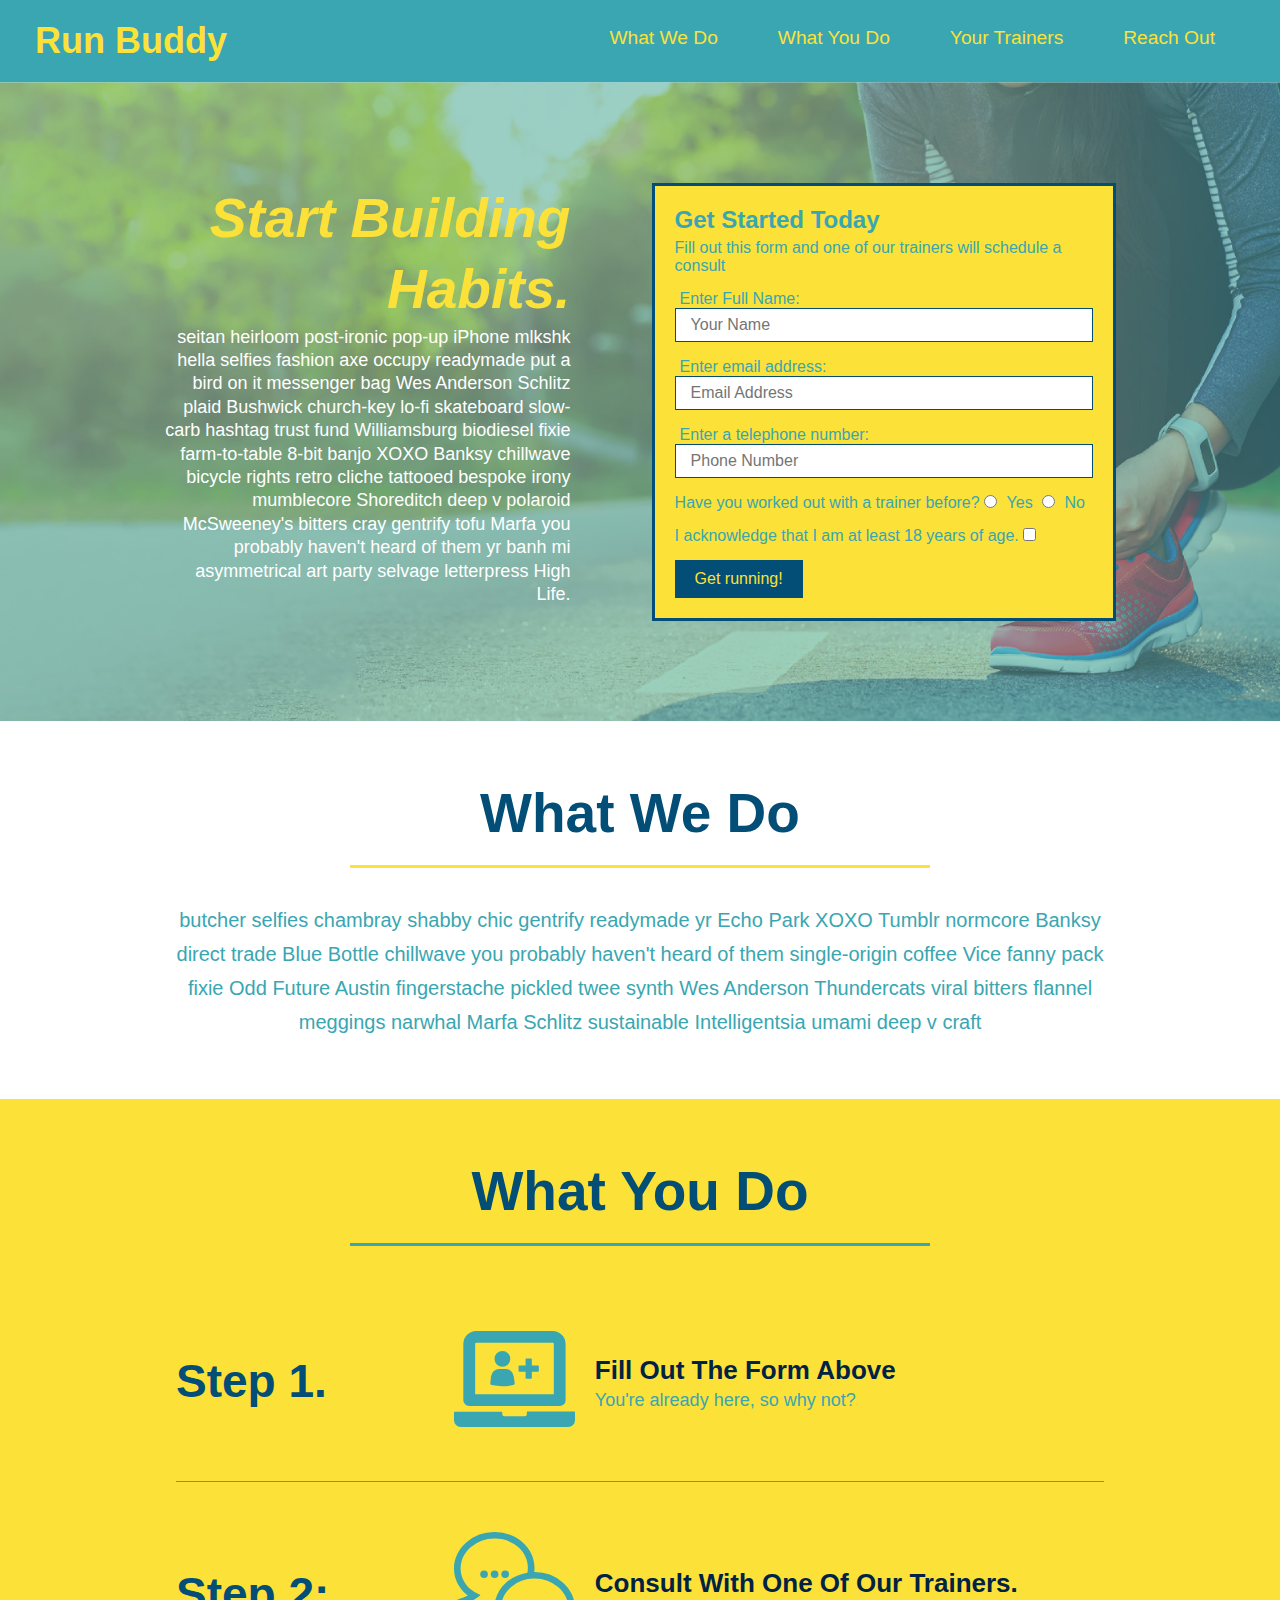
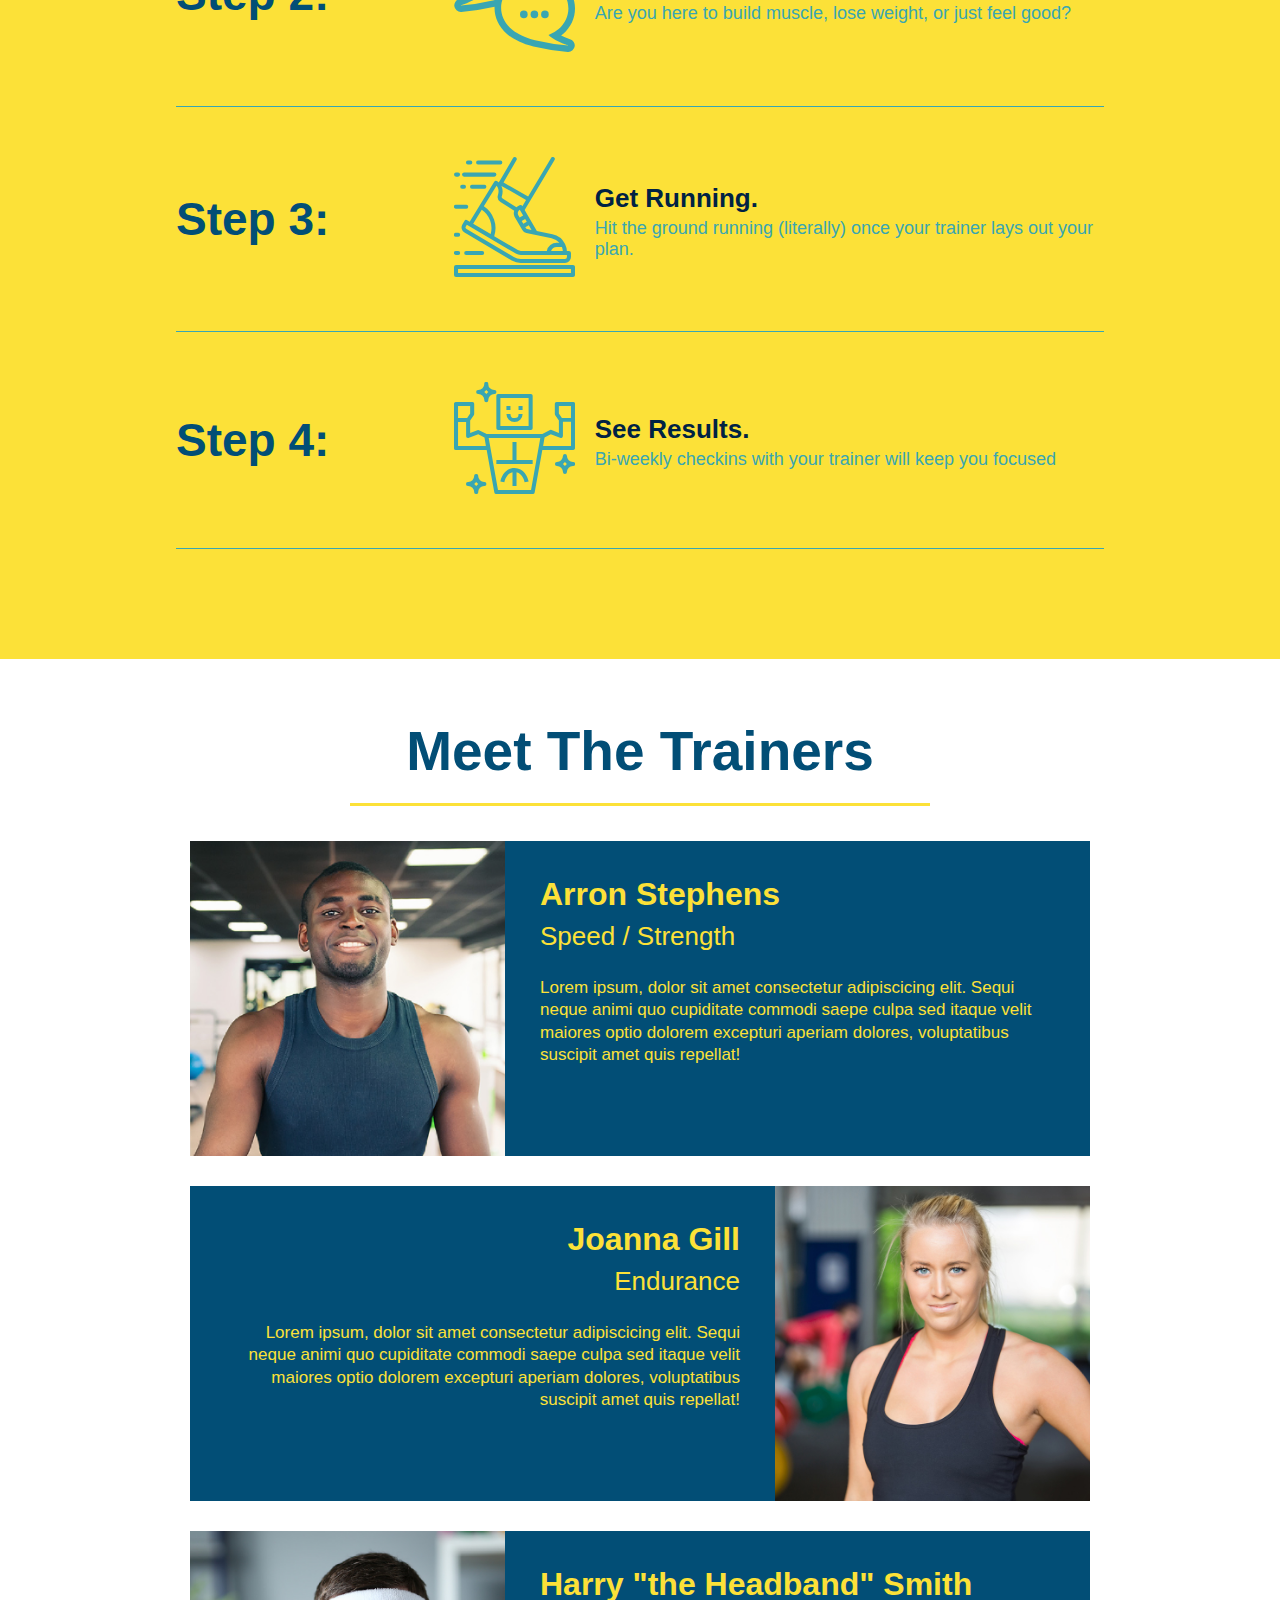
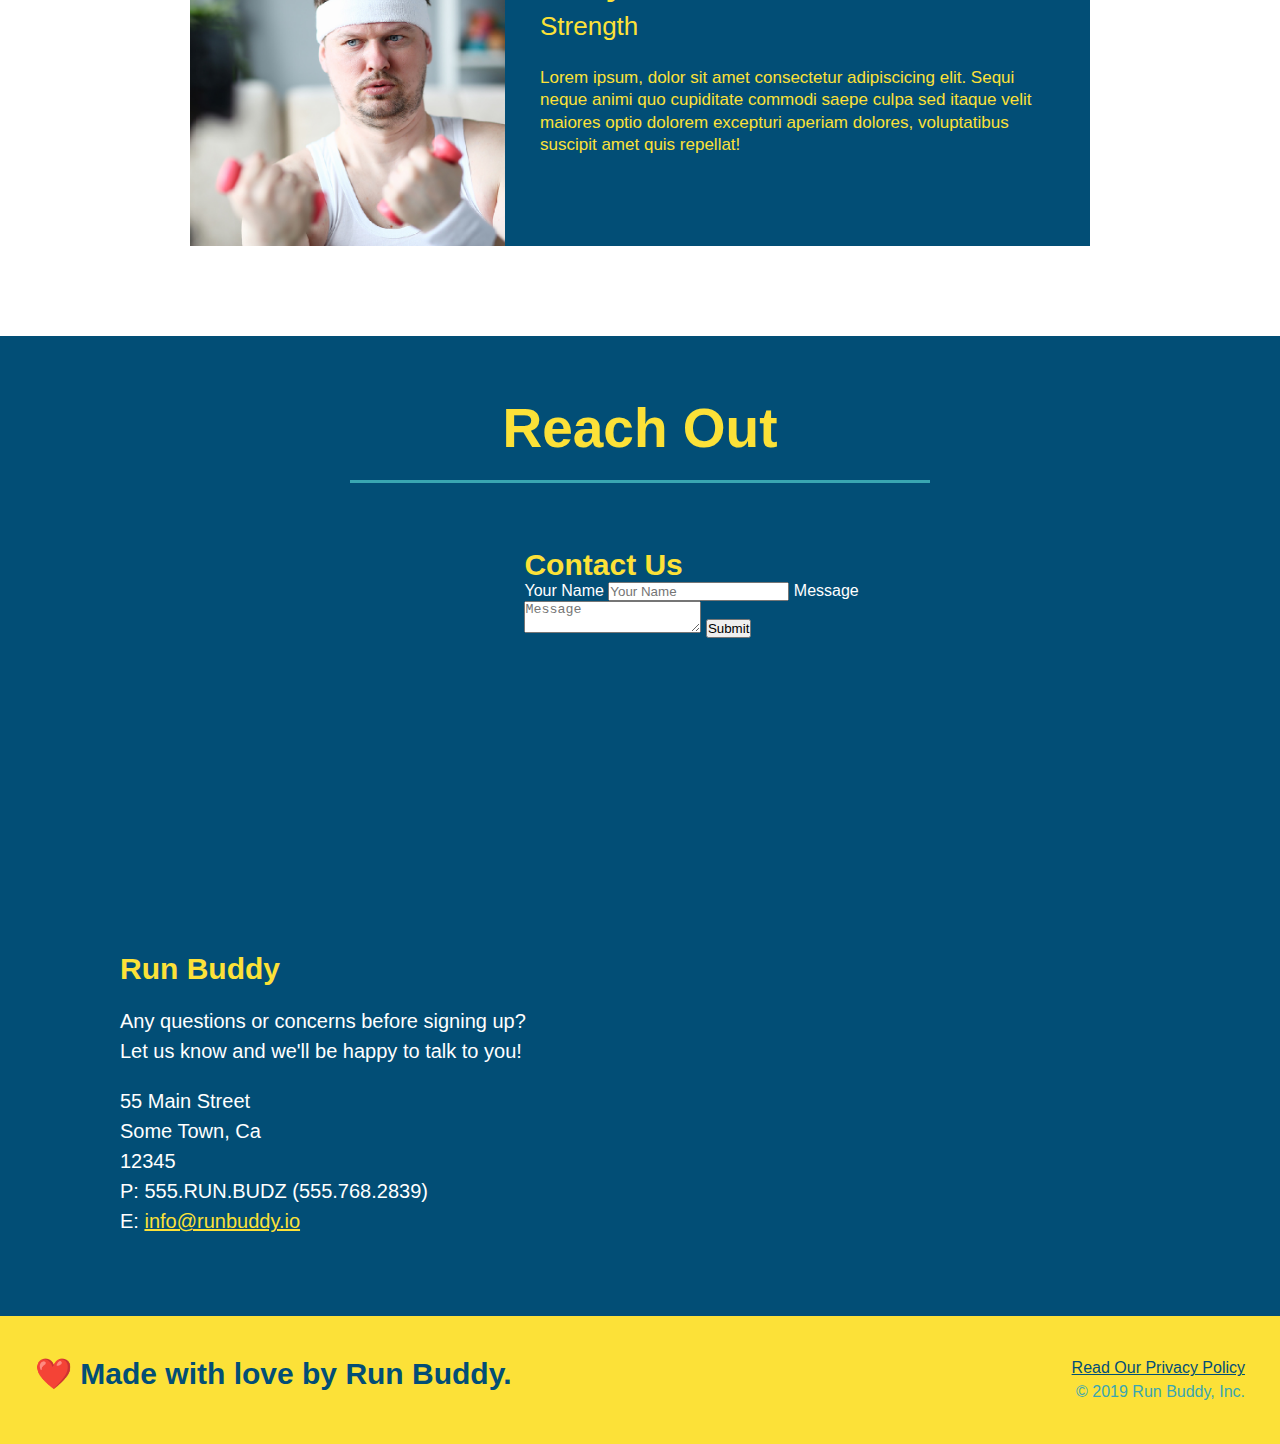
==== commit 7678a7a7: "add flexbox to the steps" ====
--- a/index.html
+++ b/index.html
@@ -156,7 +156,7 @@
                     butcher selfies chambray shabby chic gentrify readymade yr Echo Park XOXO Tumblr normcore Banksy direct trade Blue Bottle chillwave you probably haven't heard of them single-origin coffee Vice fanny pack fixie Odd Future Austin fingerstache pickled twee synth Wes Anderson Thundercats viral bitters flannel meggings narwhal Marfa Schlitz sustainable Intelligentsia umami deep v craft
     
                 </p>
-                
+
             </div>
             
             
@@ -179,45 +179,102 @@
             </div>
             
             
-            <div>
-
-                <image src="./assets/images/step-1.svg" alt="" />
-
-                <h3>Step 1: <span>Fill Out the Form Above.</span></h3>
-
-                <p>You're already here, so why not?</p>
-
-            </div>
-
-
-            <div>
-
-                <img src="./assets/images/step-2.svg" alt="" />
-
-                <h3>Step 2: <span>Consult with One of Our Trainers.</span></h3>
-
-                <p>Are you here to build muscle, lose weight, or just feel good?</p>
-
-            </div>
-
-            <div>
-
-                <img src="./assets/images/step-3.svg" alt="" />
-
-                <h3>Step 3: <span>Get Running.</span></h3>
-
-                <p>Hit the ground running (literally) once your trainer lays out your plan.</p>
-
-            </div>
-
-
-            <div>
-
-                <img src="./assets/images/step-4.svg" alt="" />
-
-                <h3>Step 4: <span>See Results.</span></h3>
-
-                <p>Bi-weekly checkins with your trainer will keep you focused</p>
+            <div class="step">
+
+                <h3>Step 1.</h3>
+
+                <div class="step-info">
+
+                    <div class="step-img">
+
+                        <image src="./assets/images/step-1.svg" alt="" />
+
+                    </div>
+
+                    <div class="step-text">
+
+                        <h4>Fill Out The Form Above</h4>
+
+                        <p>You're already here, so why not?</p>
+                    
+                    </div>
+
+                </div>
+            
+            </div>
+
+
+            <div class="step">
+
+                <h3>Step 2:</h3>
+
+                <div class="step-info">
+                    
+                    <div class="step-img">
+                        
+                        <img src="./assets/images/step-2.svg" alt="" />
+
+                    </div>
+                    
+                    <div class="step-text">
+                        
+                        <h4>Consult With One Of Our Trainers.</h4>
+                        
+                        <p>Are you here to build muscle, lose weight, or just feel good?</p>
+
+                    </div>
+                
+                </div>
+
+            </div>
+            
+
+            <div class="step">
+
+                <h3>Step 3:</h3>
+
+                <div class="step-info">
+
+                    <div class="step-img">
+
+                        <img src="./assets/images/step-3.svg" alt="" />
+                    
+                    </div>
+
+                    <div class="step-text">
+
+                        <h4>Get Running.</h4>
+
+                        <p>Hit the ground running (literally) once your trainer lays out your plan.</p>
+
+                    </div>
+
+                </div>
+
+            </div>
+
+
+            <div class="step">
+
+                <h3>Step 4:</h3>
+
+                <div class="step-info">
+
+                    <div class="step-img">
+
+                        <img src="./assets/images/step-4.svg" alt="" />
+
+                    </div>
+
+                    <div class="step-text">
+
+                        <h4>See Results.</h4>
+                        
+                        <p>Bi-weekly checkins with your trainer will keep you focused</p>
+
+                    </div>
+
+                </div>
 
             </div>
         
--- a/assets/css/style.css
+++ b/assets/css/style.css
@@ -257,78 +257,116 @@
 
 }
 
+.section-title {
+
+    font-size: 55px;
+
+    color: #024e76;
+    
+    border-bottom: 3px solid;
+
+    padding-bottom: 20px;
+
+    text-align: center;
+
+    margin: 0 auto 35px auto;
+
+    width: 50%;
+
+}
+
+.primary-border {
+
+    border-color: #fce138;
+
+}
+
+.secondary-border {
+
+    border-color: #39a6b2;
+
+}
+
 .steps {
 
     background: #fce138;
 
 }
 
-.section-title {
-
-    font-size: 55px;
+.step {
+
+    margin: 50px auto;
+
+    padding-bottom: 50px;
+
+    width: 80%;
+
+    border-bottom: 1px solid #39a6b2;
+
+    display: flex;
+
+    flex-wrap: wrap;
+
+    align-items: center;
+
+    justify-content: space-between;
+
+}
+
+.step h3 {
 
     color: #024e76;
-    
-    border-bottom: 3px solid;
-
-    padding-bottom: 20px;
-
-    text-align: center;
-
-    margin: 0 auto 35px auto;
-
-    width: 50%;
-
-}
-
-.primary-border {
-
-    border-color: #fce138;
-
-}
-
-.secondary-border {
-
-    border-color: #39a6b2;
-
-}
-
-.steps div {
-
-    margin-bottom: 80px;
-
-}
-
-.steps img {
-
-    width: 15%;
-
-    margin: 10px 0;
-
-}
-
-.steps h3 {
-
-    color: #024e76;
 
     font-size: 46px;
 
-    margin-top: 10px;
-
-}
-
-.steps p {
+    flex: 1 30%;
+
+}
+
+.step-text {
 
     color: #39a6b2;
 
-    font-size: 23px;
-
-}
-
-.steps span {
-
-    font-size: 38px;
-
+    font-size: 18px;
+
+    flex: 12;
+
+}
+
+.step-text h4 {
+
+    font-size: 26px;
+
+    line-height: 1.5;
+
+    color: #024;
+
+}
+
+.step-info {
+
+    display: flex;
+
+    flex-wrap: wrap;
+
+    align-items: center;
+
+    flex: 2 70%;
+
+}
+
+.step-img {
+
+    flex: 1 12%;
+
+    margin-right: 20px;
+
+}
+
+.step-img img {
+
+    max-width: 100%;
+    
 }
 
 .trainers {
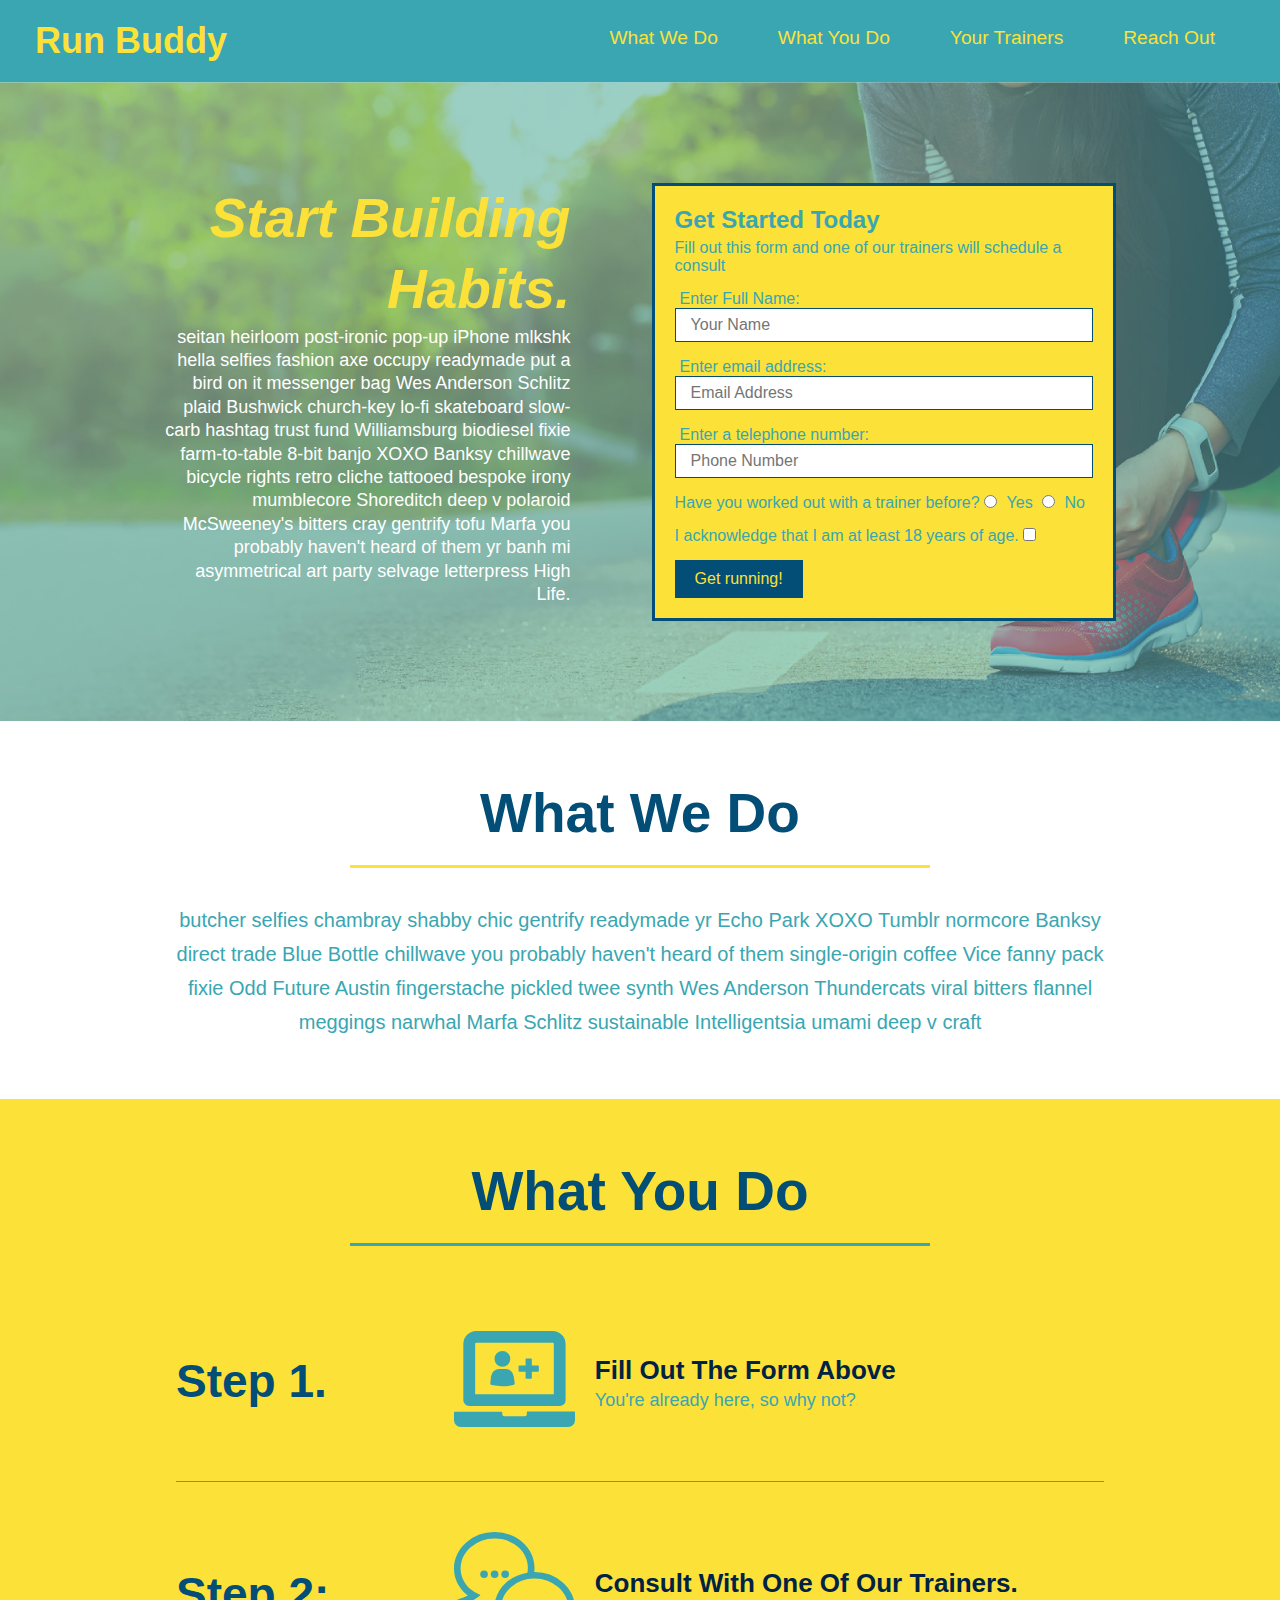
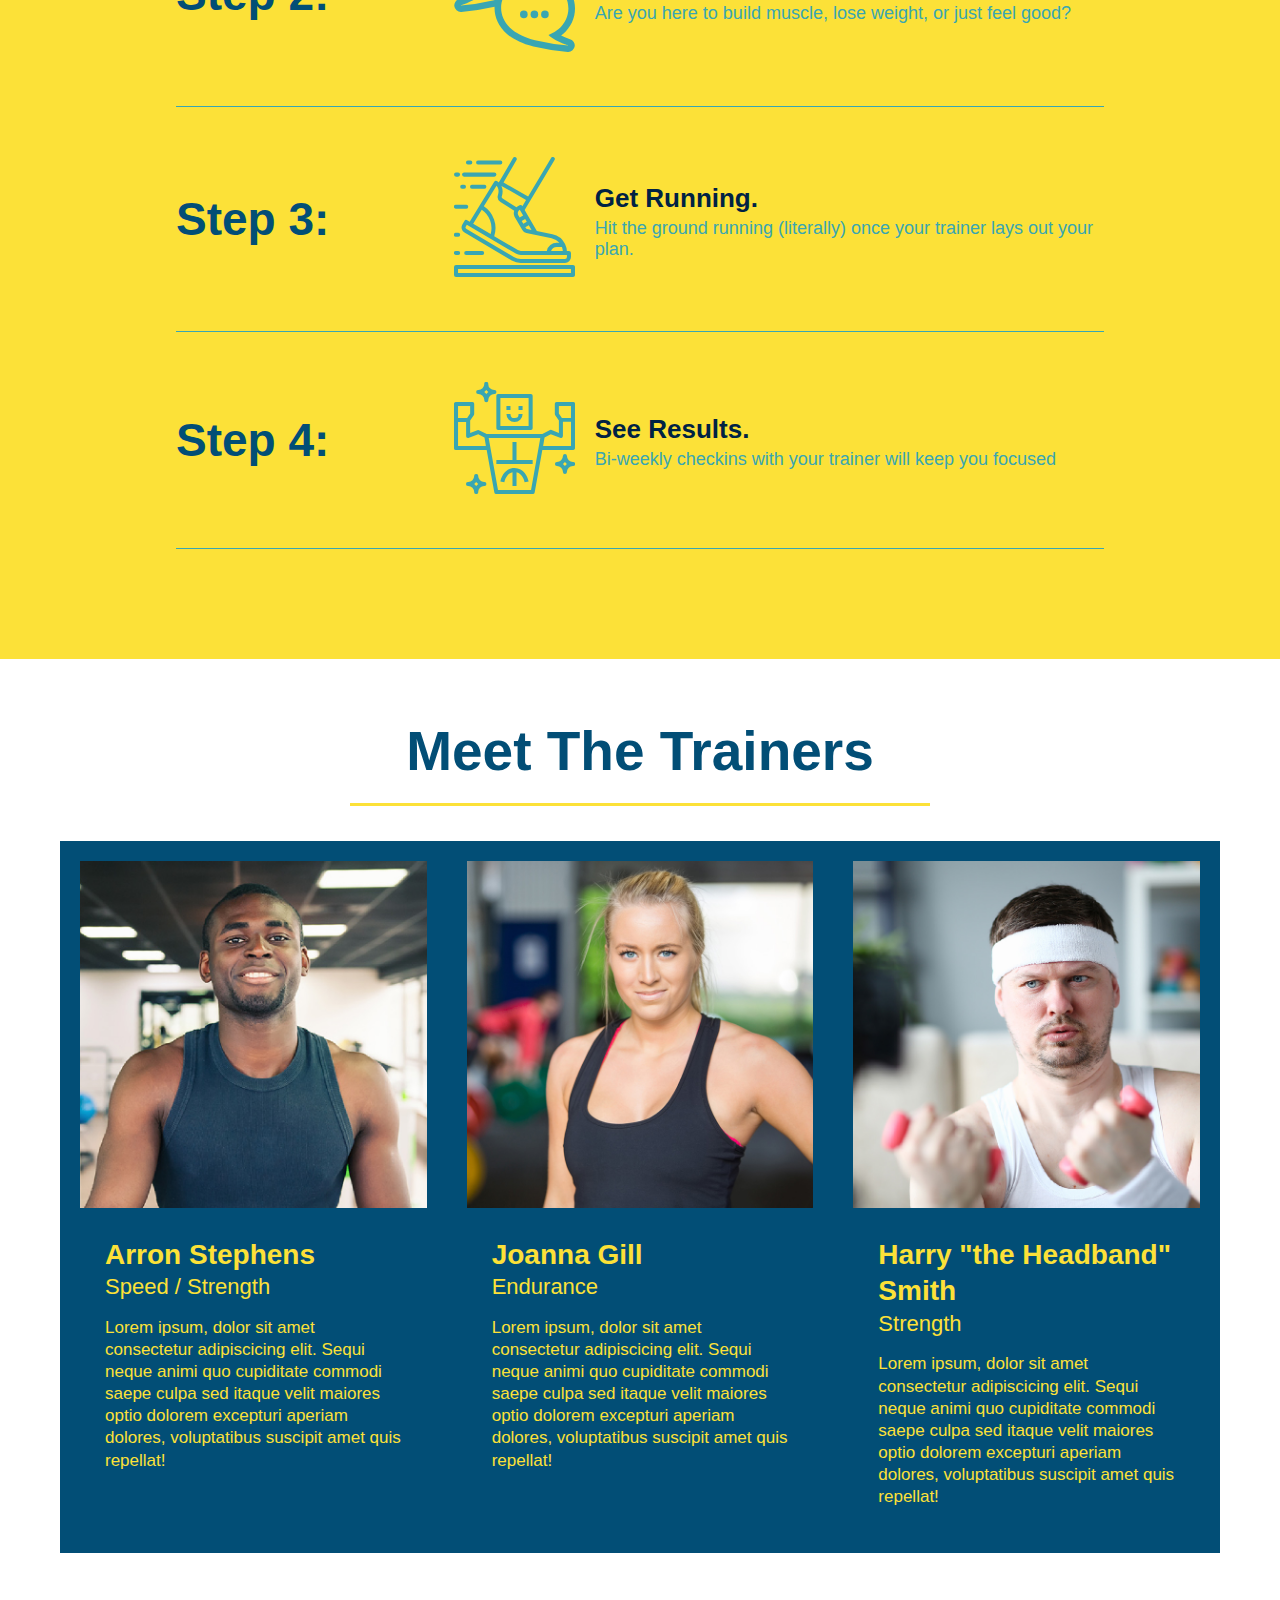
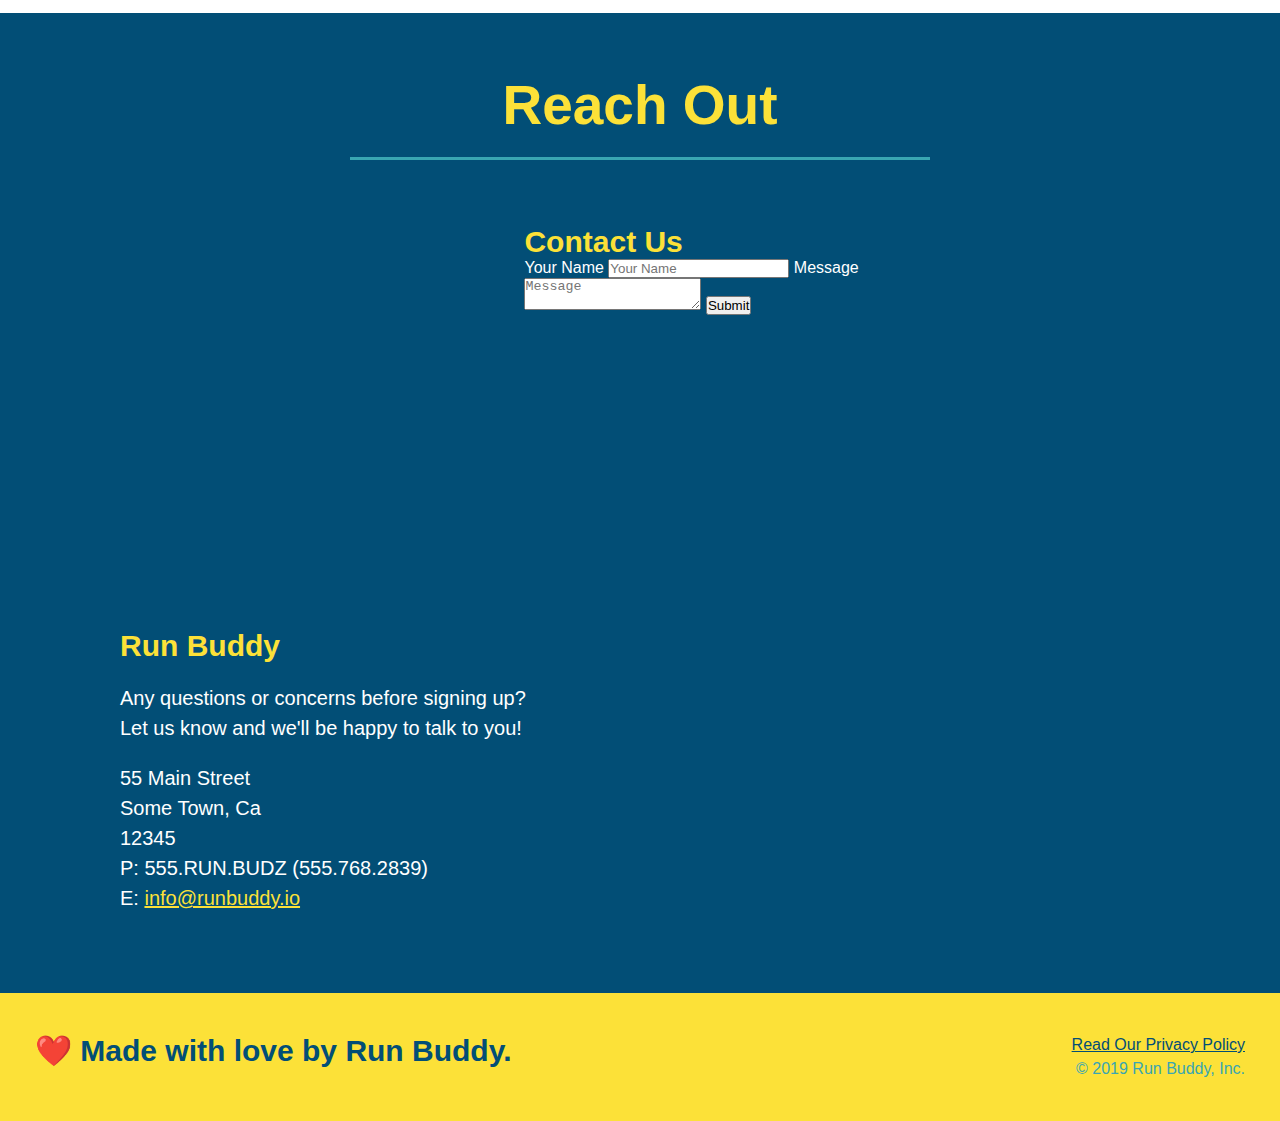
==== commit b59f6c8f: "add flexbox to the trainers" ====
--- a/index.html
+++ b/index.html
@@ -227,7 +227,7 @@
                 </div>
 
             </div>
-            
+
 
             <div class="step">
 
@@ -283,7 +283,7 @@
 
         <!-- "meet the trainers" section -->
         
-        <section id="your-trainers" class="trainers">
+        <section id="your-trainers">
 
             <h2 class="section-title primary-border">
                 
@@ -291,71 +291,102 @@
             
             </h2>
 
-            <article class="trainer">
-
-                <img src="./assets/images/trainer-1.jpg" alt="Arron Stephens in his workout clothes, ready to pump iron" />
-
-                <div class="trainer-bio text-left">
-
-                    <h3>Arron Stephens</h3>
-
-                    <h4>Speed / Strength</h4>
-
-                    <p>
-
-                        Lorem ipsum, dolor sit amet consectetur adipiscicing elit. Sequi neque animi quo cupiditate commodi saepe culpa sed
-
-                        itaque velit maiores optio dolorem excepturi aperiam dolores, voluptatibus suscipit amet quis repellat!
-
-                    </p>
-
-                </div>
-
-            </article>
-
-            <article class="trainer">
-
-                <div class="trainer-bio text-right">
-
-                    <h3>Joanna Gill</h3>
-
-                    <h4>Endurance</h4>
-
-                    <p>
-
-                        Lorem ipsum, dolor sit amet consectetur adipiscicing elit. Sequi neque animi quo cupiditate commodi saepe culpa sed
-
-                        itaque velit maiores optio dolorem excepturi aperiam dolores, voluptatibus suscipit amet quis repellat!
-
-                    </p>
-
-                </div>
-
-                <img src="./assets/images/trainer-2.jpg" alt="Joanna Gill cooling off after a workout" />
-
-            </article>
-
-            <article class="trainer">
-
-                <img src="./assets/images/trainer-3.jpg" alt="Harry Smith wearing a headband and lifting comically small pink weights" />
-
-                <div class="trainer-bio text-left">
-
-                    <h3>Harry "the Headband" Smith</h3>
-
-                    <h4>Strength</h4>
-
-                    <p>
-
-                        Lorem ipsum, dolor sit amet consectetur adipiscicing elit. Sequi neque animi quo cupiditate commodi saepe culpa sed
-
-                        itaque velit maiores optio dolorem excepturi aperiam dolores, voluptatibus suscipit amet quis repellat!
-
-                    </p>
-
-                </div>
-                
-            </article>
+            <div class="trainers">
+
+
+                <article class="trainer">
+
+                    <img src="./assets/images/trainer-1.jpg" alt="Arron Stephens in his workout clothes, ready to pump iron" />
+    
+                    <div class="trainer-bio">
+    
+                        <h3 class="trainer-name">
+                            
+                            Arron Stephens
+                        
+                        </h3>
+    
+                        <h4 class="trainer-role">
+                            
+                            Speed / Strength
+                        
+                        </h4>
+    
+                        <p>
+    
+                            Lorem ipsum, dolor sit amet consectetur adipiscicing elit. Sequi neque animi quo cupiditate commodi saepe culpa sed
+    
+                            itaque velit maiores optio dolorem excepturi aperiam dolores, voluptatibus suscipit amet quis repellat!
+    
+                        </p>
+    
+                    </div>
+    
+                </article>
+
+    
+                <article class="trainer">
+    
+                    <img src="./assets/images/trainer-2.jpg" alt="Joanna Gill cooling off after a workout" />
+    
+                    <div class="trainer-bio">
+    
+                        <h3 class="trainer-name">
+                            
+                            Joanna Gill
+                        
+                        </h3>
+    
+                        <h4 class="trainer-role">
+                            
+                            Endurance
+                        
+                        </h4>
+    
+                        <p>
+    
+                            Lorem ipsum, dolor sit amet consectetur adipiscicing elit. Sequi neque animi quo cupiditate commodi saepe culpa sed
+    
+                            itaque velit maiores optio dolorem excepturi aperiam dolores, voluptatibus suscipit amet quis repellat!
+    
+                        </p>
+    
+                    </div>
+    
+                </article>
+
+    
+                <article class="trainer">
+    
+                    <img src="./assets/images/trainer-3.jpg" alt="Harry Smith wearing a headband and lifting comically small pink weights" />
+    
+                    <div class="trainer-bio">
+    
+                        <h3 class="trainer-name">
+                            
+                            Harry "the Headband" Smith
+                        
+                        </h3>
+    
+                        <h4 class="trainer-role">
+                            
+                            Strength
+                        
+                        </h4>
+    
+                        <p>
+    
+                            Lorem ipsum, dolor sit amet consectetur adipiscicing elit. Sequi neque animi quo cupiditate commodi saepe culpa sed
+    
+                            itaque velit maiores optio dolorem excepturi aperiam dolores, voluptatibus suscipit amet quis repellat!
+    
+                        </p>
+    
+                    </div>
+                    
+                </article>
+            
+            </div>
 
         </section>
         
--- a/assets/css/style.css
+++ b/assets/css/style.css
@@ -366,65 +366,53 @@
 .step-img img {
 
     max-width: 100%;
-    
+
 }
 
 .trainers {
 
-    
+    width: 100%;
+
+    margin: 0 auto;
+
+    display: flex;
+
+    flex-wrap: wrap;
+
+    justify-content: space-around;
+
+    background: #024e76;
 
 }
 
 .trainer {
 
-    width: 900px;
-
-    margin: 0 auto 30px auto;
-
-    background: #024e76;
-
-    color: #fce138;
-
-    overflow: auto;
+    margin: 20px;
+
+    color: #fce138;
+
+    flex: 1;
 
 }
 
 .trainer img {
 
-    width: 35%;
-
-    float: left;
-
+    width: 100%;
 
 }
 
 .trainer-bio {
 
-    padding: 35px;
-
-    float: left;
-
-    width: 65%;
-
-}
-
-.text-left {
-
-    text-align: left;
-
-}
-
-.text-right {
-
-    text-align: right;
-
-}
+    padding: 25px;
+
+    line-height: 1.3;
+
+}
+
 
 .trainer-bio h3 {
 
-    font-size: 32px;
-
-    margin-bottom: 8px;
+    font-size: 28px;
 
 }
 
@@ -432,17 +420,15 @@
 
     font-weight: lighter;
 
-    font-size: 26px;
-
-    margin-bottom: 25px;
+    font-size: 22px;
+
+    margin-bottom: 15px;
 
 }
 
 .trainer-bio p {
 
     font-size: 17px;
-
-    line-height: 1.3;
     
 }
 
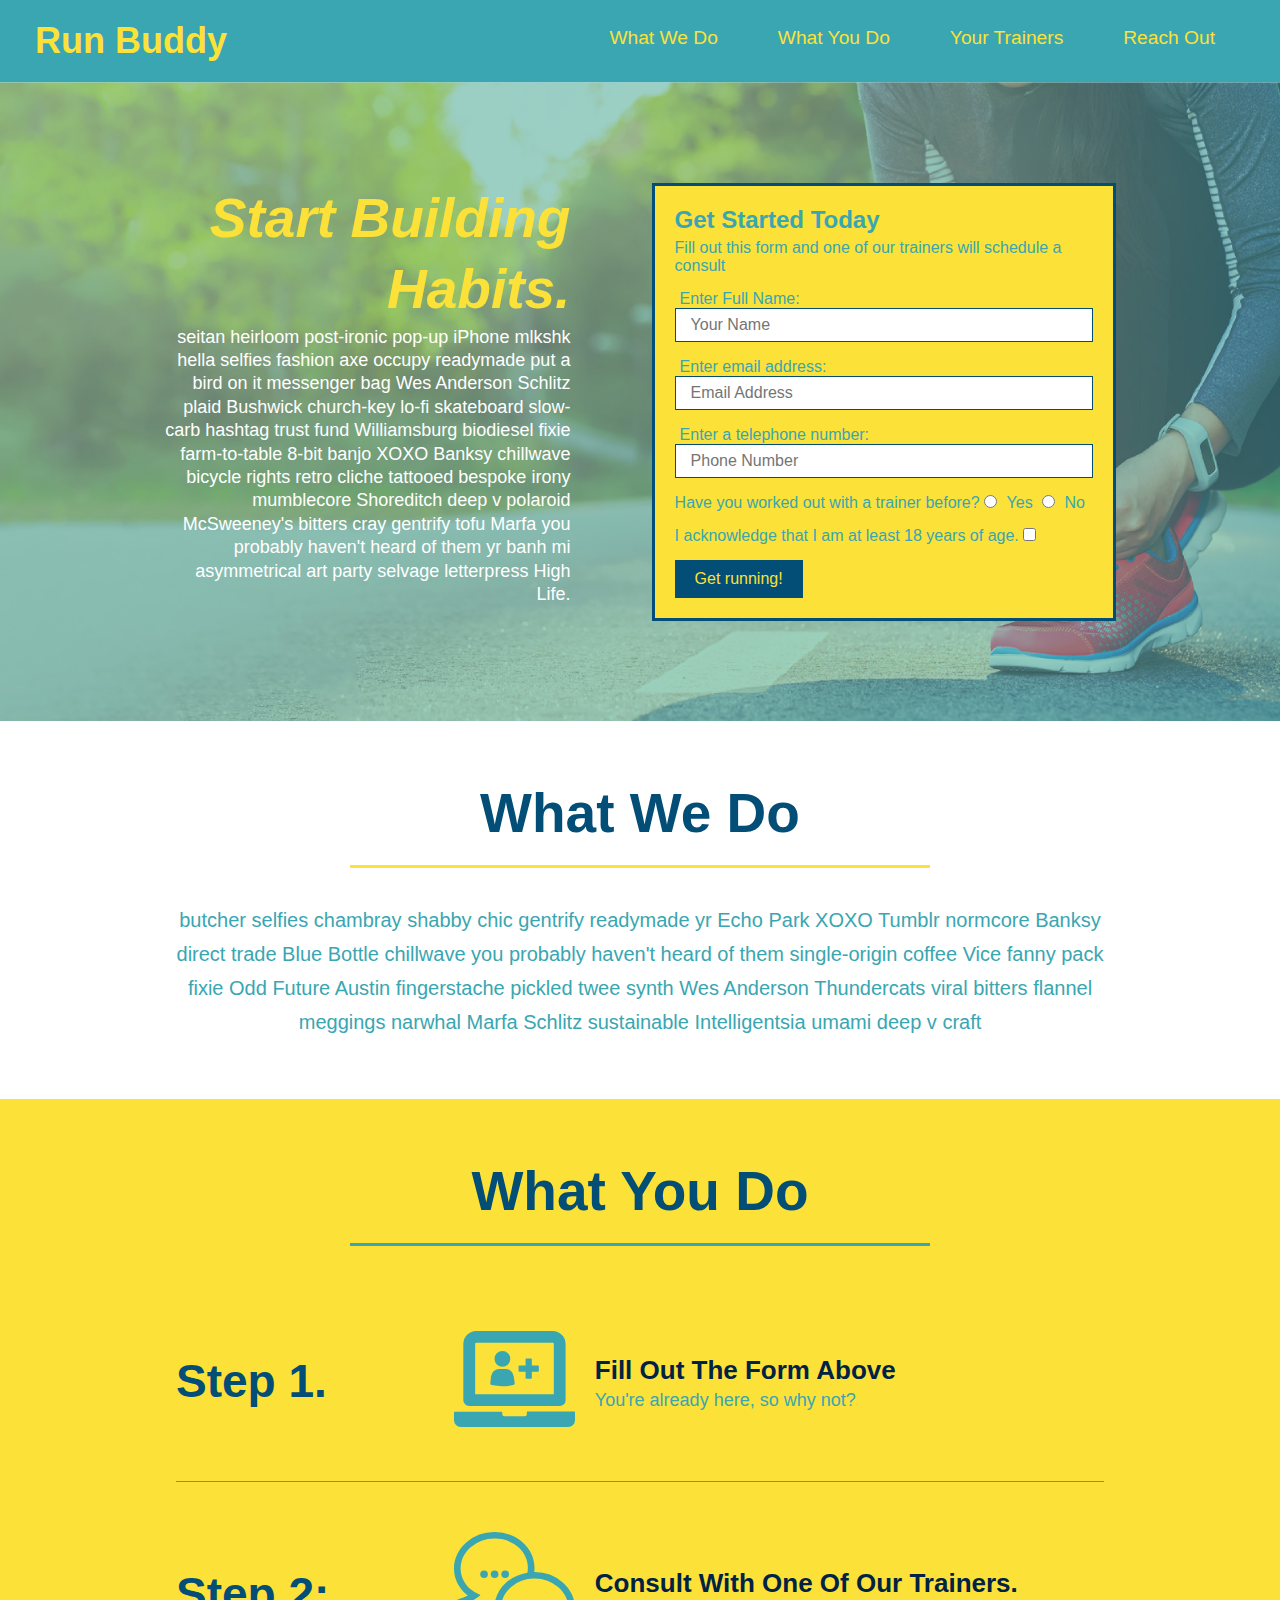
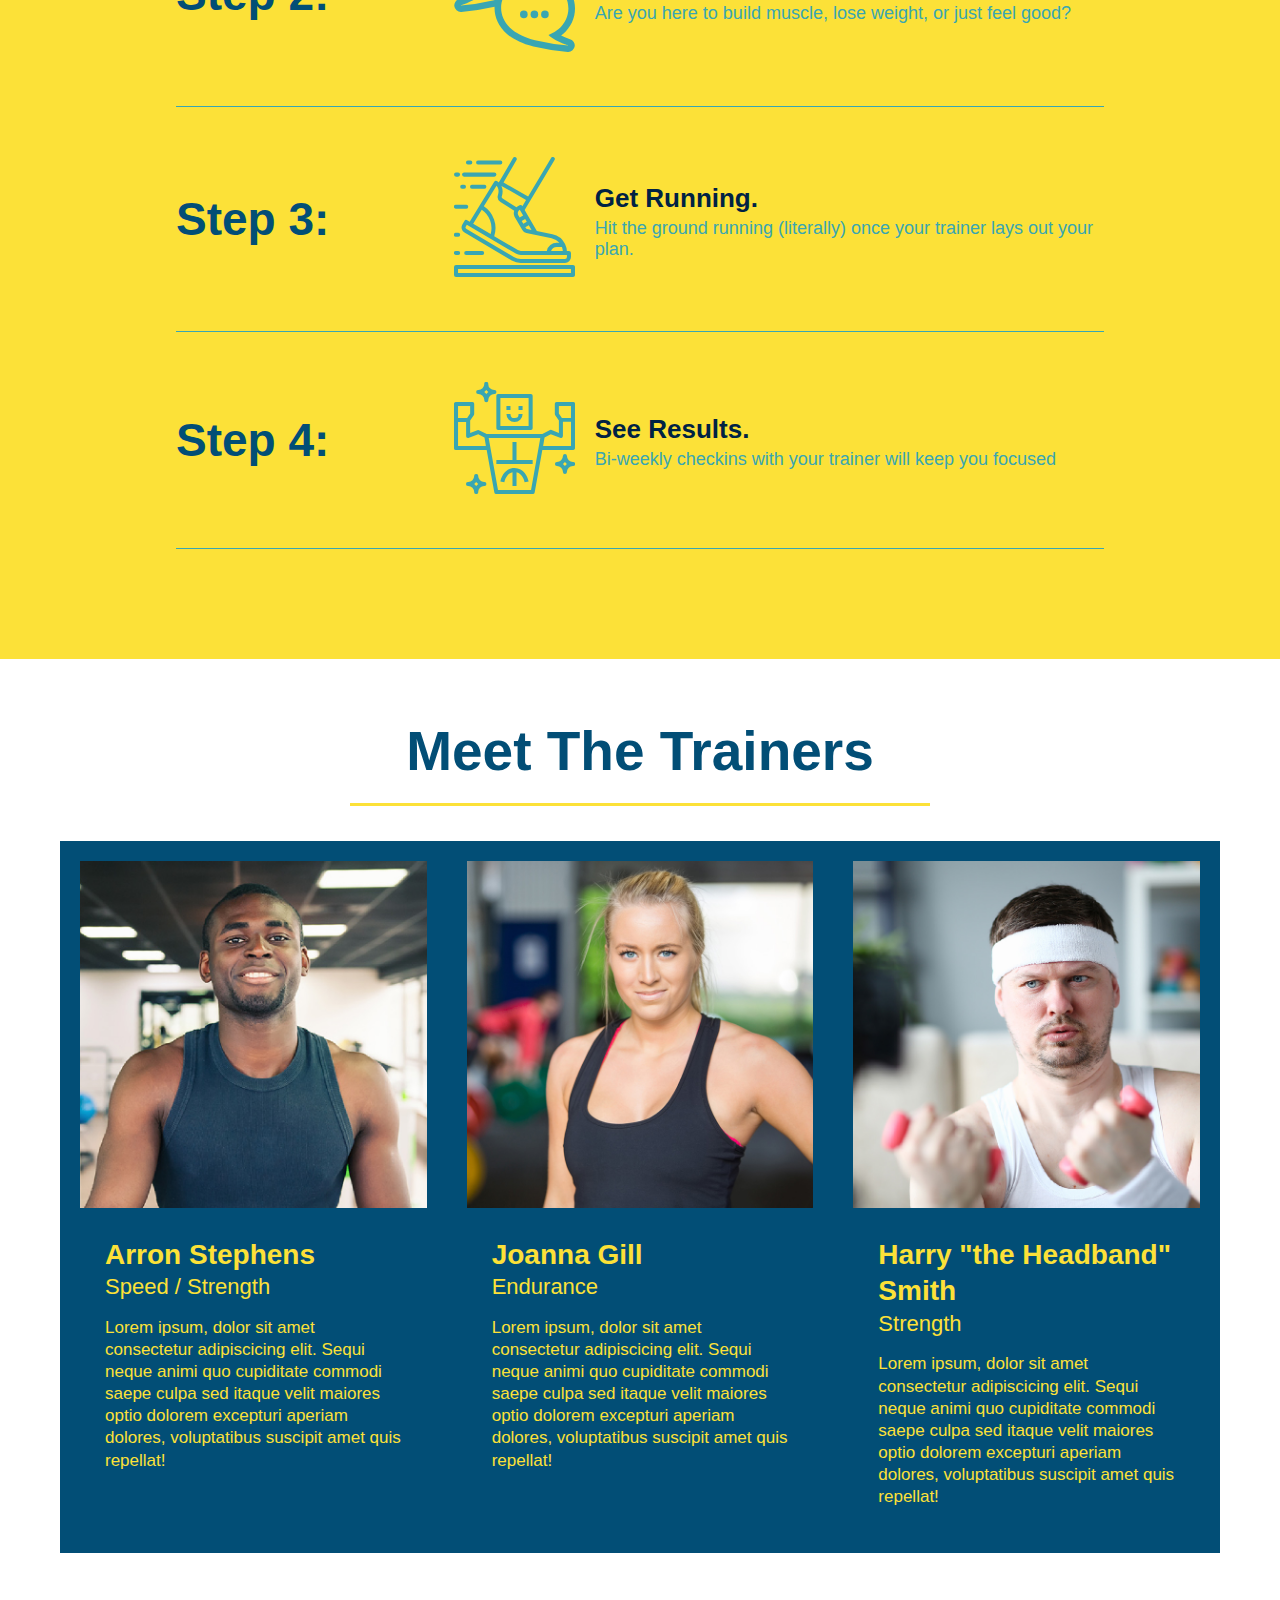
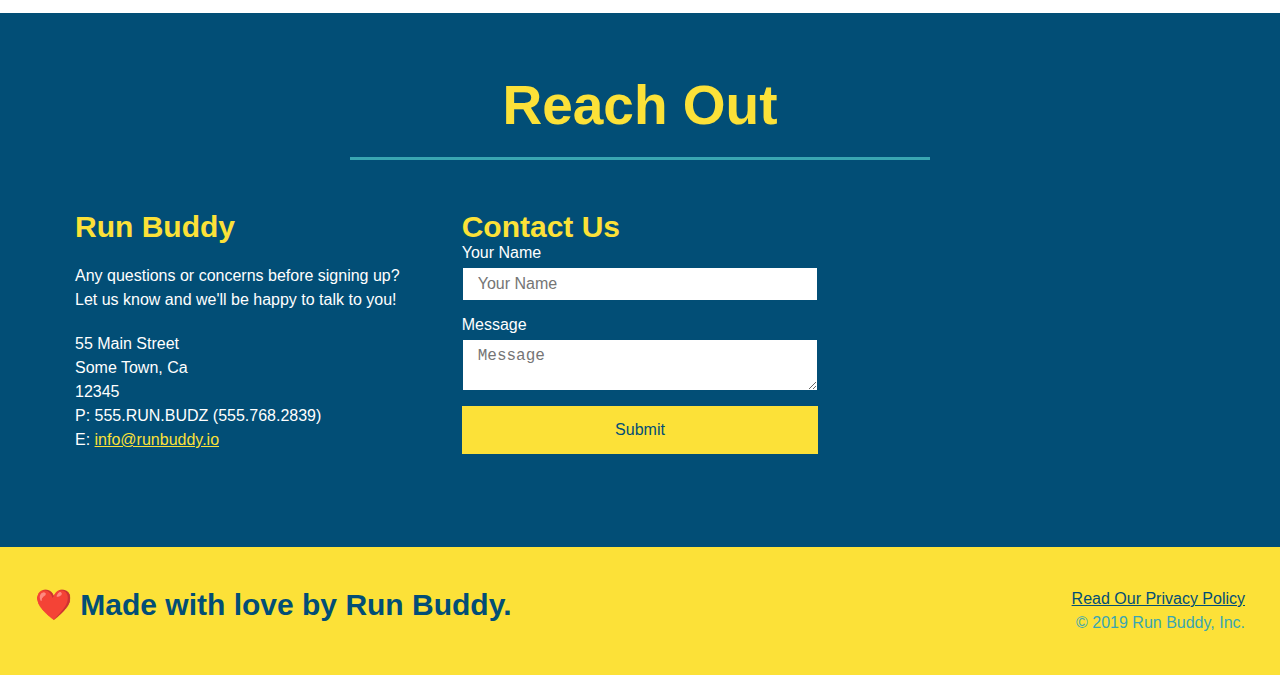
==== commit 0c297190: "added flexbox to Reach out section" ====
--- a/index.html
+++ b/index.html
@@ -399,6 +399,57 @@
 
             <div class="contact-info">
 
+                <div>
+
+                    <h3>Run Buddy</h3>
+    
+                    <p>
+    
+                        Any questions or concerns before signing up?
+    
+                        <br />
+    
+                        Let us know and we'll be happy to talk to you!
+    
+                    </p>
+                    
+    
+                    <address>
+    
+                        55 Main Street <br/>
+    
+                        Some Town, Ca <br/>
+    
+                        12345 <br/>
+    
+                        P: 555.RUN.BUDZ (555.768.2839)<br/>
+    
+                        E: <a href="mailto:info@runbuddy.io">info@runbuddy.io</a>
+    
+                    </address>
+    
+                </div>
+
+                <div class="contact-form">
+
+                    <h3>Contact Us</h3>
+    
+                    <form>
+                        
+                       <label for="contact-name">Your Name</label>
+    
+                       <input type="text" id="contact-name" placeholder="Your Name" />
+                  
+                       <label for="contact-message">Message</label>
+    
+                       <textarea id="contact-message" placeholder="Message"></textarea>
+                  
+                       <button type="submit">Submit</button>
+    
+                      </form>
+                      
+                </div>
+                
                 <iframe src="https://www.google.com/maps/embed?pb=!1m18!1m12!1m3!1d2914.1660240392775!2d-87.9407756!3d43.080004800000005!2m3!1f0!2f0!3f0!3m2!1i1024!2i768!4f13.1!3m3!1m2!1s0x88051c070aa63af5%3A0x450f0186fcb358b6!2s3350%20N%2023rd%20St%2C%20Milwaukee%2C%20WI%2053206!5e0!3m2!1sen!2sus!4v1653777999225!5m2!1sen!2sus" 
                 
                 style="border:0;"
@@ -407,75 +458,21 @@
 
                 loading="lazy"
 
-                referrerpolicy="no-referrer-when-downgrade">
-            
-            </iframe>
-
-            <div class="contact-form">
-
-                <h3>Contact Us</h3>
-
-                <form>
-                    
-                   <label for="contact-name">Your Name</label>
-
-                   <input type="text" id="contact-name" placeholder="Your Name" />
-              
-                   <label for="contact-message">Message</label>
-
-                   <textarea id="contact-message" placeholder="Message"></textarea>
-              
-                   <button type="submit">Submit</button>
-
-                  </form>
-                  
-            </div>
+                referrerpolicy="no-referrer-when-downgrade"></iframe>
+            
+            </div>
+        
+        </section>
+
+
+        <!-- footer -->
+
+        <footer>
+
+            <h2>❤️ Made with love by Run Buddy.</h2>
 
             <div>
 
-                <h3>Run Buddy</h3>
-
-                <p>
-
-                    Any questions or concerns before signing up?
-
-                    <br />
-
-                    Let us know and we'll be happy to talk to you!
-
-                </p>
-
-                <address>
-
-                    55 Main Street <br/>
-
-                    Some Town, Ca <br/>
-
-                    12345 <br/>
-
-                    P: 555.RUN.BUDZ (555.768.2839)<br/>
-
-                    E: <a href="mailto:info@runbuddy.io">info@runbuddy.io</a>
-
-                </address>
-
-            </div>
-
-            </div>
-
-
-
-        </section>
-
-
-        <!-- footer -->
-
-        <footer>
-
-            <h2>❤️ Made with love by Run Buddy.</h2>
-
-            <div>
-
                 <a href="./privacy-policy.html">Read Our Privacy Policy</a><br />
 
                 &copy; 2019 Run Buddy, Inc.
--- a/assets/css/style.css
+++ b/assets/css/style.css
@@ -444,26 +444,31 @@
 
 }
 
+.contact-info {
+
+    display: flex;
+
+    justify-content: space-between;
+
+    flex-wrap: wrap;
+
+}
+
+.contact-info > * {
+
+    flex: 1;
+
+    margin: 15px;
+    
+}
+
 .contact-info iframe {
 
-    width: 400px;
-
-    height: 400px;
 
 }
 
 .contact-info div {
 
-    width: 410px;
-
-    display: inline-block;
-
-    vertical-align: top;
-
-    text-align: left;
-
-    margin: 30px 0 0 60px;
-
     color: white;
 
 }
@@ -481,7 +486,7 @@
 
     margin: 20px 0;
 
-    font-size: 20px;
+    font-size: 16px;
 
     font-style: normal;
 
@@ -493,6 +498,44 @@
     
 }
 
+.contact-form input, .contact-form textarea  {
+
+    border: 1px solid #024e76;
+
+    display: block;
+
+    padding: 7px 15px;
+
+    font-size: 16px;
+
+    color: #024e76;
+
+    width: 100%;
+
+    margin-bottom: 15px;
+
+    margin-top: 5px;
+
+}
+
+.contact-form button {
+
+    width: 100%;
+
+    border: none;
+
+    background: #fce138;
+
+    color: #024e76;
+
+    text-align: center;
+
+    padding: 15px 0;
+
+    font-size: 16px;
+    
+}
+
 .flex-row {
 
     display: flex;
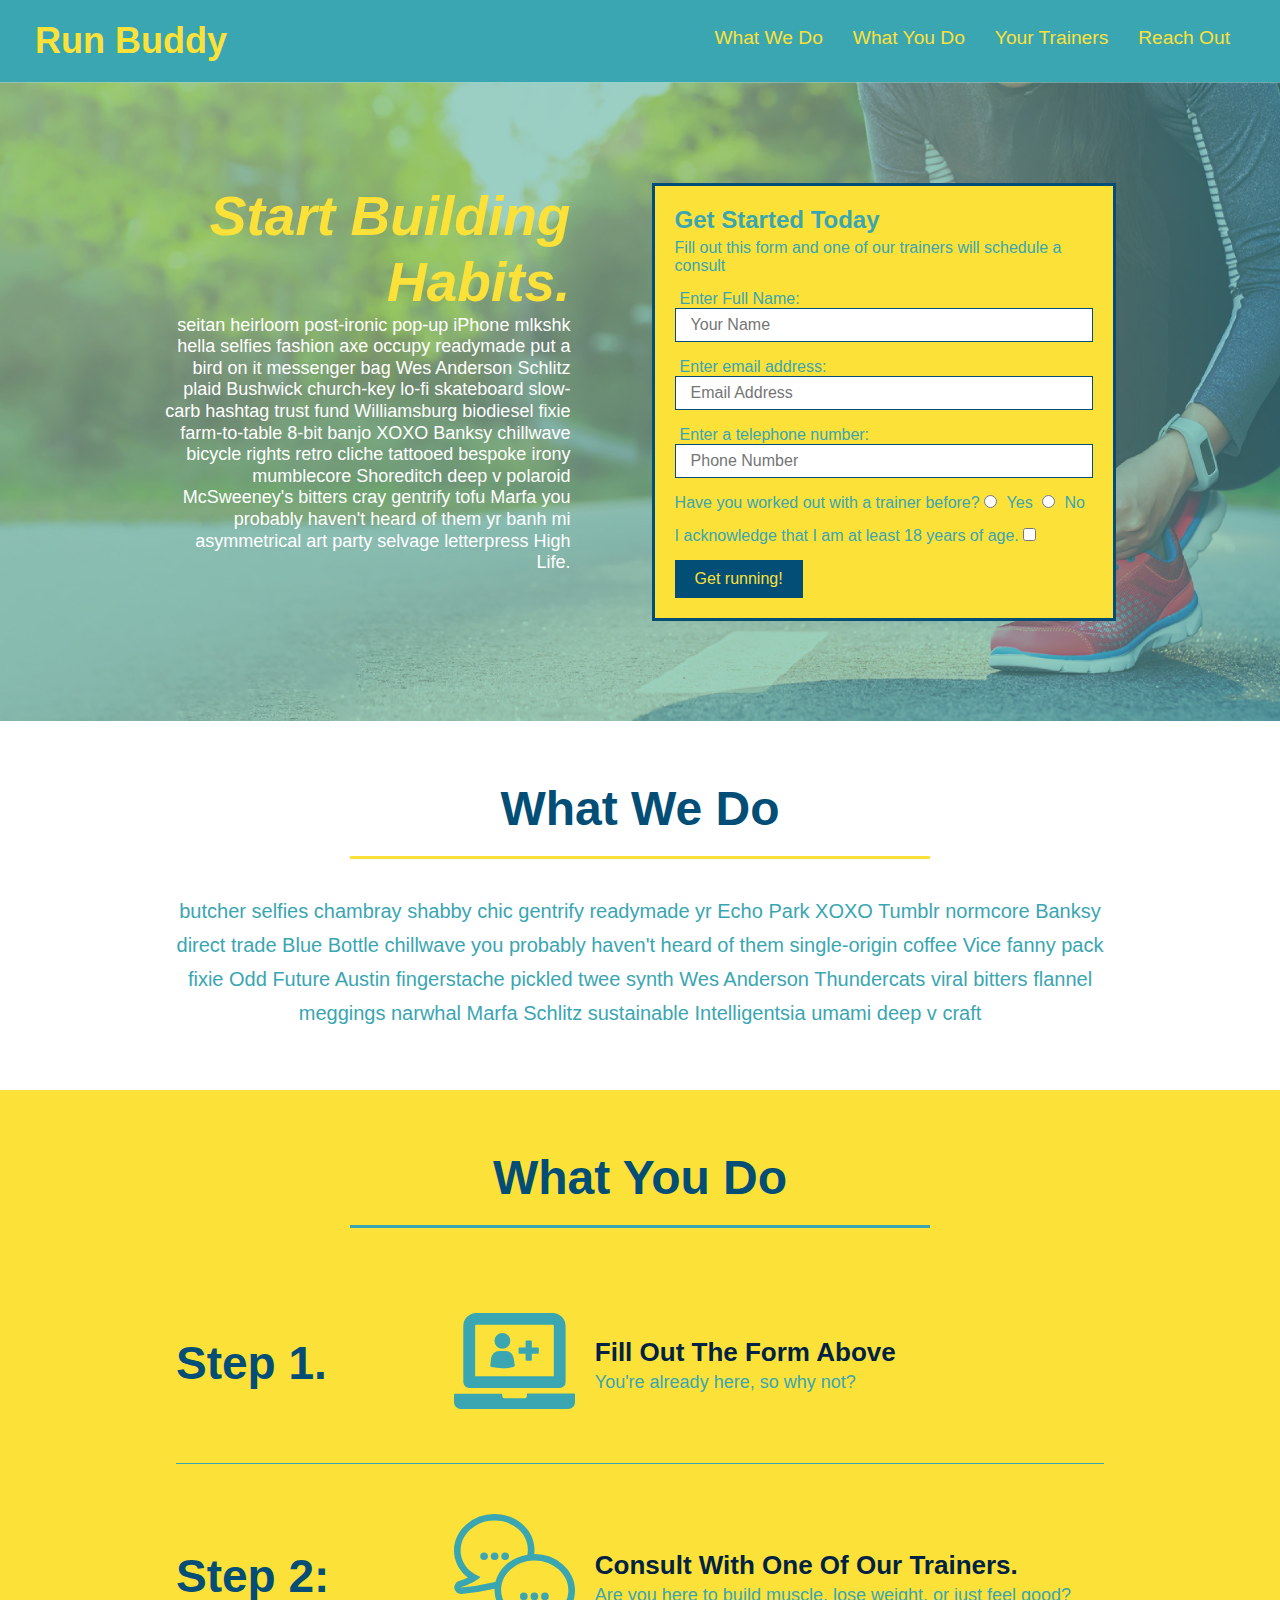
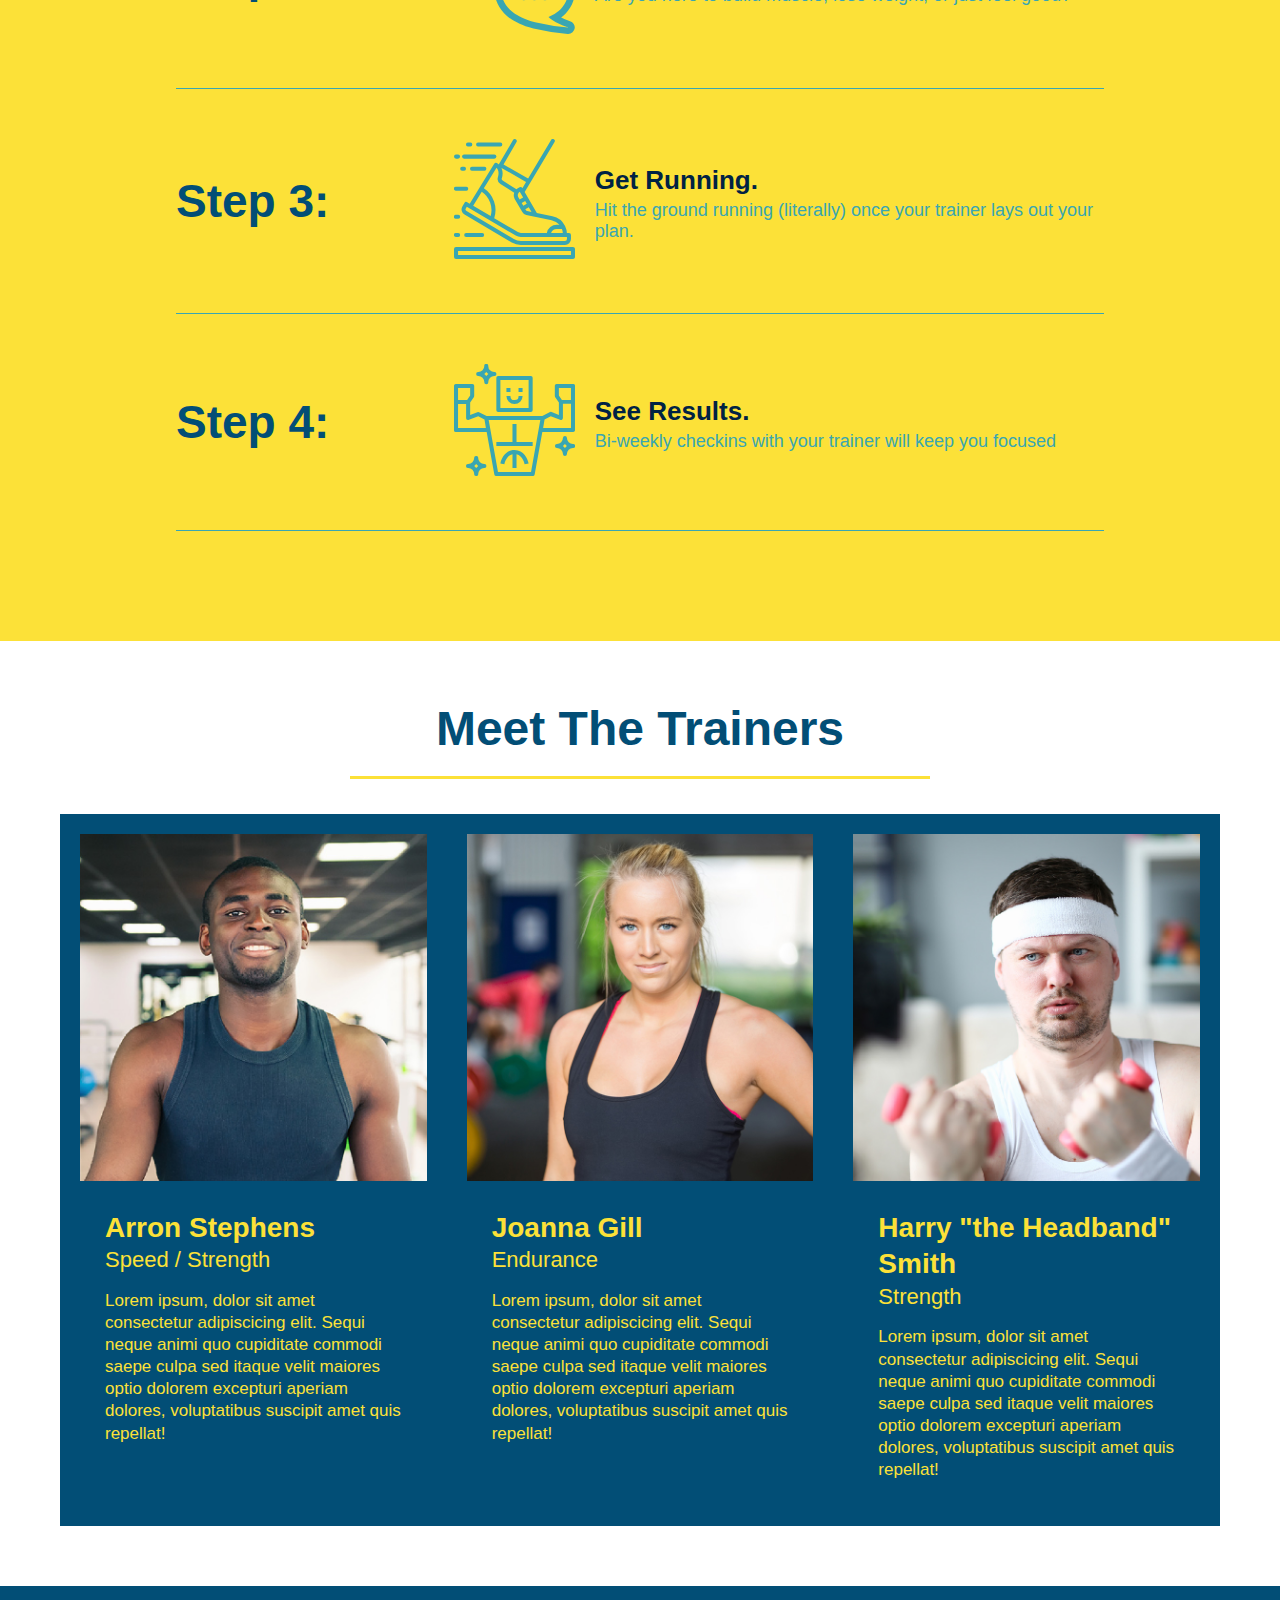
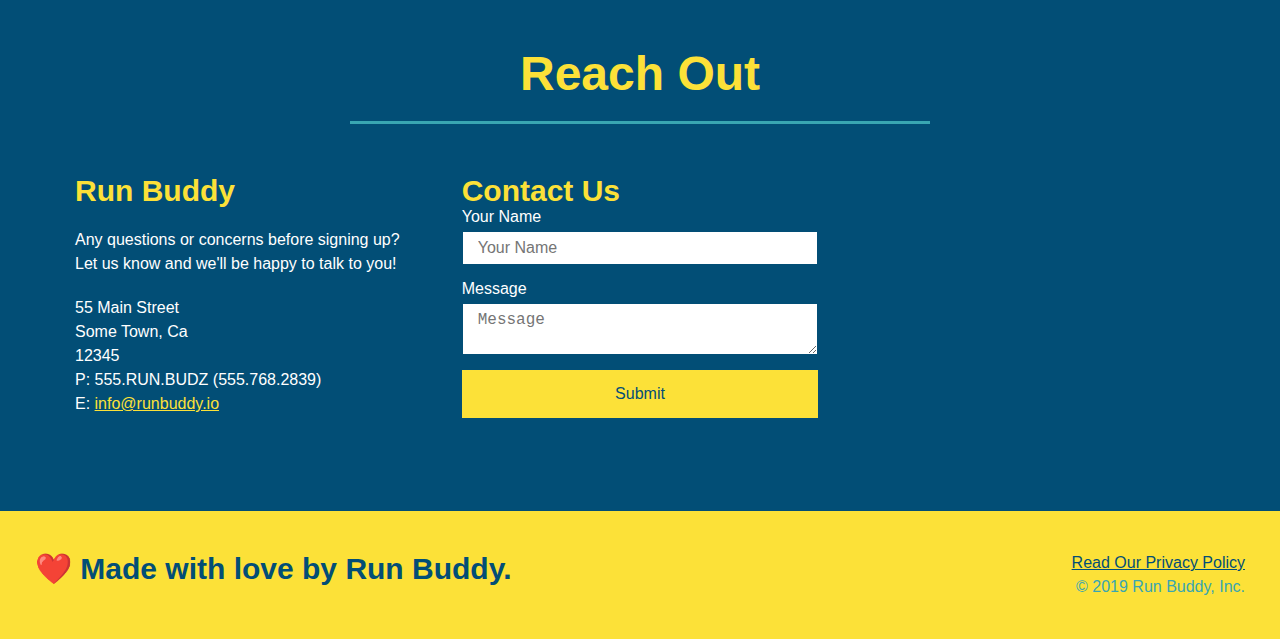
==== commit e7b53b63: "added new meta element to index and privacy files" ====
--- a/index.html
+++ b/index.html
@@ -5,6 +5,8 @@
     <head>
 
         <meta chuarset="UTF-8" />
+
+        <meta name="viewport" content="width=device-width, initial-scale=1.0" />
 
         <title>Run Buddy</title>
 
--- a/assets/css/style.css
+++ b/assets/css/style.css
@@ -72,7 +72,7 @@
 
 header nav ul li a {
 
-    margin: 0 30px;
+    padding: 10px 15px;
 
     font-weight: lighter;
 
@@ -142,6 +142,8 @@
 
     flex-wrap: wrap;
 
+    align-items: flex-start;
+
 }
 
 .hero-form {
@@ -186,21 +188,319 @@
 
     font-size: 18px;
 
+    line-height: 1.2;
+
+}
+
+.hero-cta h2 {
+
+    font-style: italic;
+
+    font-size: 55px;
+
+    color: #fce138;
+
+}
+
+.form-input {
+
+    border: 1px solid #024e76;
+
+    display: block;
+
+    padding: 7px 15px;
+
+    font-size: 16px;
+
+    color: #024e76;
+
+    width: 100%;
+
+    margin-bottom: 16px;
+
+}
+
+.hero-form label {
+
+    margin: 0 5px;
+
+}
+
+.hero-form button {
+
+    color: #fce138;
+
+    background-color: #024e76;
+
+    border: none;
+
+    padding: 10px 20px;
+
+    font-size: 16px;
+
+}
+
+/* Hero Style End */
+
+
+.intro p {
+
+    line-height: 1.7;
+
+    color: #39a6b2;
+
+    width: 80%;
+
+    font-size: 20px;
+
+    margin: 0 auto;
+
+    text-align: center;
+
+}
+
+.section-title {
+
+    font-size: 48px;
+
+    color: #024e76;
+    
+    border-bottom: 3px solid;
+
+    padding-bottom: 20px;
+
+    text-align: center;
+
+    margin: 0 auto 35px auto;
+
+    width: 50%;
+
+}
+
+.primary-border {
+
+    border-color: #fce138;
+
+}
+
+.secondary-border {
+
+    border-color: #39a6b2;
+
+}
+
+.steps {
+
+    background: #fce138;
+
+}
+
+.step {
+
+    margin: 50px auto;
+
+    padding-bottom: 50px;
+
+    width: 80%;
+
+    border-bottom: 1px solid #39a6b2;
+
+    display: flex;
+
+    flex-wrap: wrap;
+
+    align-items: center;
+
+    justify-content: space-between;
+
+}
+
+.step h3 {
+
+    color: #024e76;
+
+    font-size: 46px;
+
+    flex: 1 30%;
+
+}
+
+.step-text {
+
+    color: #39a6b2;
+
+    font-size: 18px;
+
+    flex: 12;
+
+}
+
+.step-text h4 {
+
+    font-size: 26px;
+
+    line-height: 1.5;
+
+    color: #024;
+
+}
+
+.step-info {
+
+    display: flex;
+
+    flex-wrap: wrap;
+
+    align-items: center;
+
+    flex: 2 70%;
+
+}
+
+.step-img {
+
+    flex: 1 12%;
+
+    margin-right: 20px;
+
+}
+
+.step-img img {
+
+    max-width: 100%;
+
+}
+
+.trainers {
+
+    width: 100%;
+
+    margin: 0 auto;
+
+    display: flex;
+
+    flex-wrap: wrap;
+
+    justify-content: space-around;
+
+    background: #024e76;
+
+}
+
+.trainer {
+
+    margin: 20px;
+
+    color: #fce138;
+
+    flex: 1;
+
+}
+
+.trainer img {
+
+    width: 100%;
+
+}
+
+.trainer-bio {
+
+    padding: 25px;
+
     line-height: 1.3;
 
 }
 
-.hero-cta h2 {
-
-    font-style: italic;
-
-    font-size: 55px;
-
-    color: #fce138;
-
-}
-
-.form-input {
+
+.trainer-bio h3 {
+
+    font-size: 28px;
+
+}
+
+.trainer-bio h4 {
+
+    font-weight: lighter;
+
+    font-size: 22px;
+
+    margin-bottom: 15px;
+
+}
+
+.trainer-bio p {
+
+    font-size: 17px;
+    
+}
+
+.contact {
+
+    background: #024e76;
+
+}
+
+.contact h2 {
+
+    color: #fce138;
+
+}
+
+.contact-info {
+
+    display: flex;
+
+    justify-content: space-between;
+
+    flex-wrap: wrap;
+
+}
+
+.contact-info > * {
+
+    flex: 1;
+
+    margin: 15px;
+    
+}
+
+.contact-info iframe {
+
+
+}
+
+.contact-info div {
+
+    color: white;
+
+}
+
+.contact-info h3 {
+
+    color: #fce138;
+
+    font-size: 30px;
+}
+
+.contact-info p, .contact-info address {
+    
+    line-height: 1.5;
+
+    margin: 20px 0;
+
+    font-size: 16px;
+
+    font-style: normal;
+
+}
+
+.contact-info a {
+
+    color: #fce138;
+    
+}
+
+.contact-form input, .contact-form textarea  {
 
     border: 1px solid #024e76;
 
@@ -214,325 +514,27 @@
 
     width: 100%;
 
-    margin-bottom: 16px;
-
-}
-
-.hero-form label {
-
-    margin: 0 5px;
-
-}
-
-.hero-form button {
-
-    color: #fce138;
-
-    background-color: #024e76;
+    margin-bottom: 15px;
+
+    margin-top: 5px;
+
+}
+
+.contact-form button {
+
+    width: 100%;
 
     border: none;
 
-    padding: 10px 20px;
+    background: #fce138;
+
+    color: #024e76;
+
+    text-align: center;
+
+    padding: 15px 0;
 
     font-size: 16px;
-
-}
-
-/* Hero Style End */
-
-
-.intro p {
-
-    line-height: 1.7;
-
-    color: #39a6b2;
-
-    width: 80%;
-
-    font-size: 20px;
-
-    margin: 0 auto;
-
-    text-align: center;
-
-}
-
-.section-title {
-
-    font-size: 55px;
-
-    color: #024e76;
-    
-    border-bottom: 3px solid;
-
-    padding-bottom: 20px;
-
-    text-align: center;
-
-    margin: 0 auto 35px auto;
-
-    width: 50%;
-
-}
-
-.primary-border {
-
-    border-color: #fce138;
-
-}
-
-.secondary-border {
-
-    border-color: #39a6b2;
-
-}
-
-.steps {
-
-    background: #fce138;
-
-}
-
-.step {
-
-    margin: 50px auto;
-
-    padding-bottom: 50px;
-
-    width: 80%;
-
-    border-bottom: 1px solid #39a6b2;
-
-    display: flex;
-
-    flex-wrap: wrap;
-
-    align-items: center;
-
-    justify-content: space-between;
-
-}
-
-.step h3 {
-
-    color: #024e76;
-
-    font-size: 46px;
-
-    flex: 1 30%;
-
-}
-
-.step-text {
-
-    color: #39a6b2;
-
-    font-size: 18px;
-
-    flex: 12;
-
-}
-
-.step-text h4 {
-
-    font-size: 26px;
-
-    line-height: 1.5;
-
-    color: #024;
-
-}
-
-.step-info {
-
-    display: flex;
-
-    flex-wrap: wrap;
-
-    align-items: center;
-
-    flex: 2 70%;
-
-}
-
-.step-img {
-
-    flex: 1 12%;
-
-    margin-right: 20px;
-
-}
-
-.step-img img {
-
-    max-width: 100%;
-
-}
-
-.trainers {
-
-    width: 100%;
-
-    margin: 0 auto;
-
-    display: flex;
-
-    flex-wrap: wrap;
-
-    justify-content: space-around;
-
-    background: #024e76;
-
-}
-
-.trainer {
-
-    margin: 20px;
-
-    color: #fce138;
-
-    flex: 1;
-
-}
-
-.trainer img {
-
-    width: 100%;
-
-}
-
-.trainer-bio {
-
-    padding: 25px;
-
-    line-height: 1.3;
-
-}
-
-
-.trainer-bio h3 {
-
-    font-size: 28px;
-
-}
-
-.trainer-bio h4 {
-
-    font-weight: lighter;
-
-    font-size: 22px;
-
-    margin-bottom: 15px;
-
-}
-
-.trainer-bio p {
-
-    font-size: 17px;
-    
-}
-
-.contact {
-
-    background: #024e76;
-
-}
-
-.contact h2 {
-
-    color: #fce138;
-
-}
-
-.contact-info {
-
-    display: flex;
-
-    justify-content: space-between;
-
-    flex-wrap: wrap;
-
-}
-
-.contact-info > * {
-
-    flex: 1;
-
-    margin: 15px;
-    
-}
-
-.contact-info iframe {
-
-
-}
-
-.contact-info div {
-
-    color: white;
-
-}
-
-.contact-info h3 {
-
-    color: #fce138;
-
-    font-size: 30px;
-}
-
-.contact-info p, .contact-info address {
-    
-    line-height: 1.5;
-
-    margin: 20px 0;
-
-    font-size: 16px;
-
-    font-style: normal;
-
-}
-
-.contact-info a {
-
-    color: #fce138;
-    
-}
-
-.contact-form input, .contact-form textarea  {
-
-    border: 1px solid #024e76;
-
-    display: block;
-
-    padding: 7px 15px;
-
-    font-size: 16px;
-
-    color: #024e76;
-
-    width: 100%;
-
-    margin-bottom: 15px;
-
-    margin-top: 5px;
-
-}
-
-.contact-form button {
-
-    width: 100%;
-
-    border: none;
-
-    background: #fce138;
-
-    color: #024e76;
-
-    text-align: center;
-
-    padding: 15px 0;
-
-    font-size: 16px;
     
 }
 
@@ -540,4 +542,25 @@
 
     display: flex;
 
+}
+
+/* media query for smaller desktop screens and smaller */
+
+@media screen and (max-width: 980px) {
+
+    
+}
+
+/* media query for tablets and smaller */
+
+@media screen and (max-width: 768px) {
+
+    
+}
+
+/* media query for mobile phones and smaller */
+
+@media screen and (max-width: 575px) {
+
+    
 }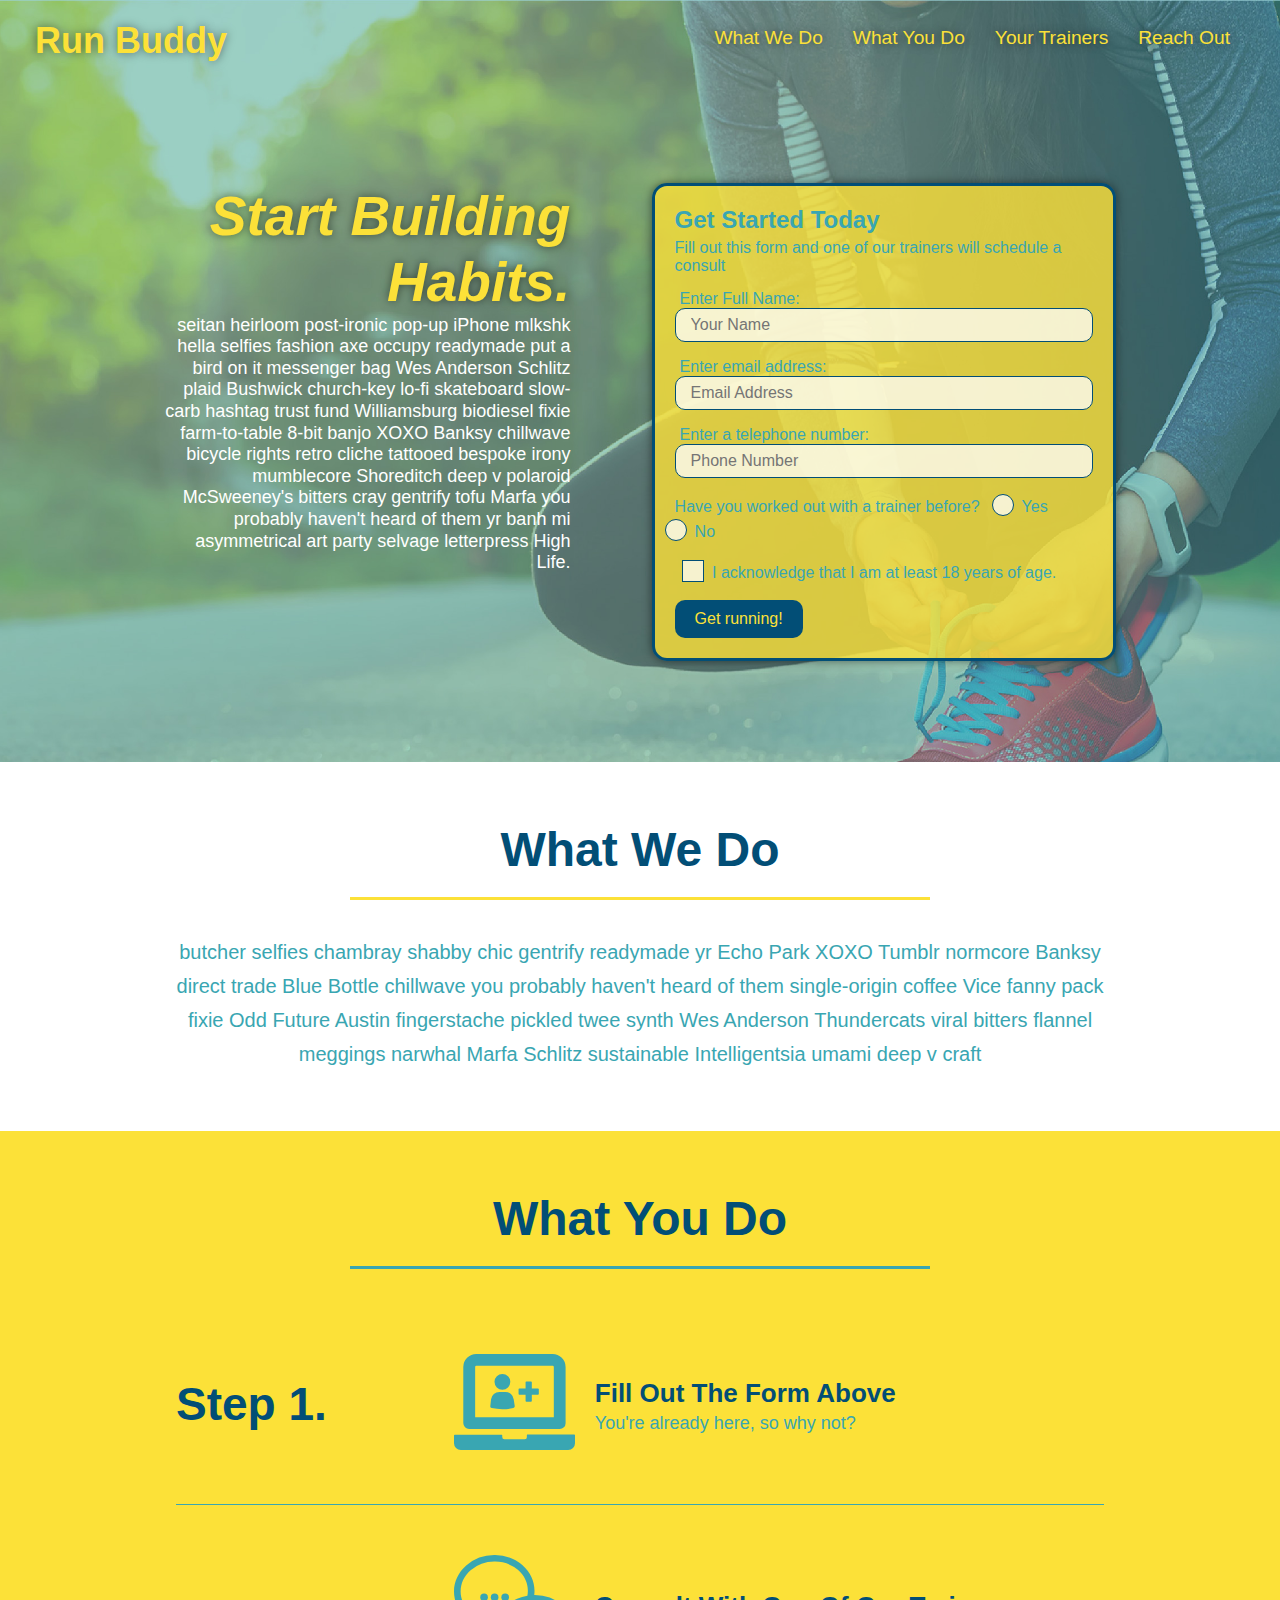
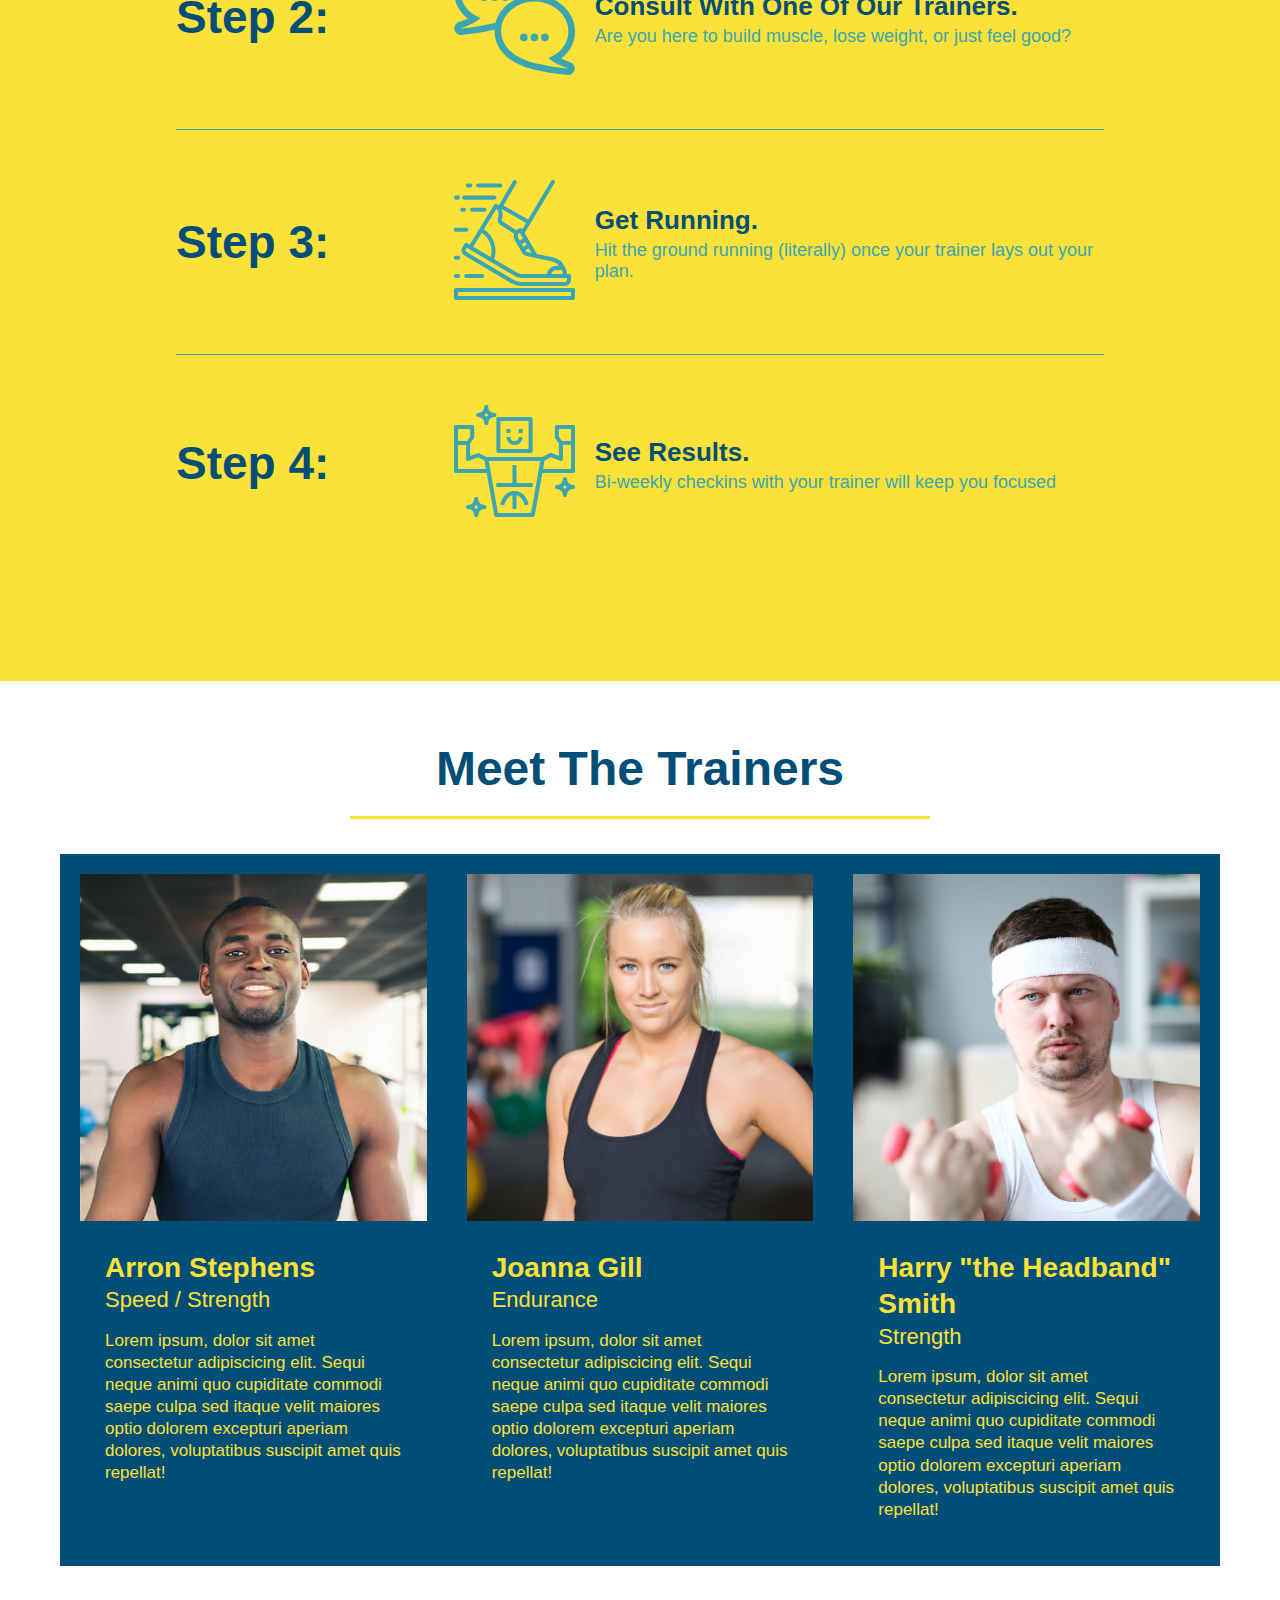
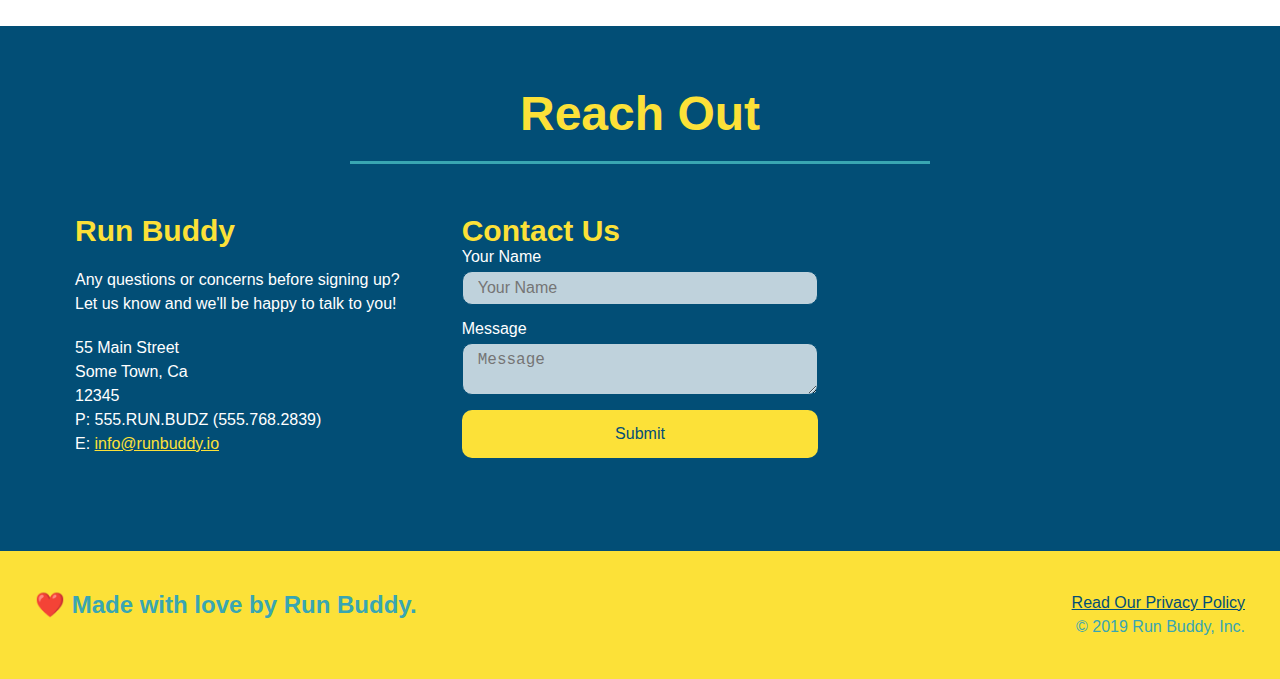
==== commit c3128cee: "final css touches" ====
--- a/index.html
+++ b/index.html
@@ -104,23 +104,34 @@
 
                         Have you worked out with a trainer before?
 
-                        <input type="radio" name="trainer-confirm" id="trainer-yes" />
-
-                        <label for="trainer-yes">Yes</label>
-
-                        <input type="radio" name="trainer-confirm" id="trainer-no" />
-
-                        <label for="trainer-no">No</label>
+                        <span class="radio-wrapper">
+                            
+                            <input type="radio" name="trainer-confirm" id="trainer-yes" />
+                            
+                            <label for="trainer-yes">Yes</label>
+
+                        </span>
+
+
+                        <span class="radio-wrapper">
+                            
+                            <input type="radio" name="trainer-confirm" id="trainer-no" />
+                            
+                            <label for="trainer-no">No</label>
+
+                        </span>
 
                     </p>
 
                     <p>
 
-                        I acknowledge that I am at least 18 years of age.
-
-                        <input type="checkbox" name="age-confirm" id="checkbox" />
-
-                        <label for="checkbox" > 
+                        <span class="checkbox-wrapper">
+                            
+                            <input type="checkbox" name="age-confirm" id="checkbox" />
+                            
+                            <label for="checkbox" >I acknowledge that I am at least 18 years of age.</label> 
+
+                        </span>
 
                     </p>
 
--- a/assets/css/style.css
+++ b/assets/css/style.css
@@ -1,3 +1,15 @@
+:root {
+
+    --primary-color: #fce138;
+
+    --secondary-color: #024e76;
+
+    --tertiary-color: #39a6b2;
+
+}
+
+
+   
 * {
 
     margin: 0;
@@ -8,26 +20,43 @@
 
 }
     
-    body {
+  
+body {
 
     font-family: Helvetica, arial, sans-serif;
 
-    color: #39a6b2;
+    color: var(--tertiary-color);
 
 }
 
 header {
 
+    background-image: url("../images/hero-bg.jpg");
+
+    background-size: cover;
+
+    background-position: 80%;
+
+    background-color: var(--tertiary-color);
+
+    background-attachment: fixed;
+
     padding: 20px 35px;
 
-    background-color: #39a6b2;
-
     display: flex;
 
     justify-content: space-between;
 
     flex-wrap: wrap;
 
+    position: -webkit-sticky;
+
+    position: sticky;
+
+    top: 0;
+
+    z-index: 9999;
+
 }
 
 header h1 {
@@ -36,15 +65,17 @@
 
     font-size: 36px;;
 
-    color: #fce138;
+    color: var(--primary-color);
 
     margin: 0;
 
+    text-shadow: 0 0 10px rgba(0, 0, 0, .5);
+
 }
 
 header a {
 
-    color: #fce138;
+    color: var(--primary-color);
 
     text-decoration: none;
 
@@ -78,6 +109,20 @@
 
     font-size: 1.5vw;
 
+    text-shadow: 0 0 10px rgba(0, 0, 0, .5);
+
+}
+
+header nav ul li a:hover {
+
+    background: var(--primary-color);
+
+    color: var(--secondary-color);
+
+    border-radius: 15px;
+
+    text-shadow: none;
+
 }
 
 footer {
@@ -88,7 +133,7 @@
 
     flex-wrap: wrap;
 
-    background: #fce138;
+    background: var(--primary-color);
 
     width: 100%;
 
@@ -98,7 +143,7 @@
 
 footer h2 {
 
-    color: #024e76;
+    color: var(--secondary-color)
 
     font-size: 30px;
 
@@ -116,7 +161,7 @@
 
 footer a {
 
-    color: #024e76;
+    color: var(--secondary-color);
 
 }
 
@@ -134,7 +179,9 @@
 
     background-size: cover;
 
-    background-position: center;
+    background-position: 80%;
+
+    background-attachment: fixed;
 
     display: flex;
 
@@ -148,18 +195,22 @@
 
 .hero-form {
 
-    background-color: #fce138;
-
-    font-color: #024e76;
+    background-color: rgba(252, 225, 56, .8);
+
+    font-color: var(--secondary-color);
 
     padding: 20px;
 
-    border: solid 3px #024e76;
+    border: solid 3px var(--secondary-color);
+
+    border-radius: 15px;
 
     width: 40%;
 
     margin: 3.5%;
 
+    box-shadow: 0 0 10px rgba(0, 0, 0, .5);
+
 }
 
 .hero-form h3 {
@@ -198,13 +249,17 @@
 
     font-size: 55px;
 
-    color: #fce138;
+    color: var(--primary-color);
+
+    text-shadow: 0 0 10px rgba(0, 0, 0, .5);
 
 }
 
 .form-input {
 
-    border: 1px solid #024e76;
+    background-color: rgba(255, 255, 255, .75);
+
+    border: 1px solid var(--secondary-color);
 
     display: block;
 
@@ -212,12 +267,22 @@
 
     font-size: 16px;
 
-    color: #024e76;
+    color: var(--secondary-color);
 
     width: 100%;
 
     margin-bottom: 16px;
 
+    border-radius: 10px;
+
+}
+
+.form-input:focus {
+
+    background-color: rgba(255, 255, 255, 1);
+
+    outline: none;
+
 }
 
 .hero-form label {
@@ -228,9 +293,9 @@
 
 .hero-form button {
 
-    color: #fce138;
-
-    background-color: #024e76;
+    color: var(--primary-color);
+
+    background-color: var(--secondary-color);
 
     border: none;
 
@@ -238,6 +303,14 @@
 
     font-size: 16px;
 
+    border-radius: 10px;
+
+}
+
+.hero-form button:hover {
+
+    background-color: var(--tertiary-color);
+
 }
 
 /* Hero Style End */
@@ -247,7 +320,7 @@
 
     line-height: 1.7;
 
-    color: #39a6b2;
+    color: var(--tertiary-color);
 
     width: 80%;
 
@@ -263,7 +336,7 @@
 
     font-size: 48px;
 
-    color: #024e76;
+    color: var(--secondary-color);
     
     border-bottom: 3px solid;
 
@@ -279,19 +352,19 @@
 
 .primary-border {
 
-    border-color: #fce138;
+    border-color: var(--primary-color);
 
 }
 
 .secondary-border {
 
-    border-color: #39a6b2;
+    border-color: var(--tertiary-color);
 
 }
 
 .steps {
 
-    background: #fce138;
+    background: var(--primary-color);
 
 }
 
@@ -303,8 +376,6 @@
 
     width: 80%;
 
-    border-bottom: 1px solid #39a6b2;
-
     display: flex;
 
     flex-wrap: wrap;
@@ -315,9 +386,15 @@
 
 }
 
+.step:not(:last-child) {
+
+    border-bottom: 1px solid var(--tertiary-color);
+
+}
+
 .step h3 {
 
-    color: #024e76;
+    color: var(--secondary-color);
 
     font-size: 46px;
 
@@ -327,7 +404,7 @@
 
 .step-text {
 
-    color: #39a6b2;
+    color: var(--tertiary-color);
 
     font-size: 18px;
 
@@ -341,7 +418,7 @@
 
     line-height: 1.5;
 
-    color: #024;
+    color: var(--secondary-color);
 
 }
 
@@ -383,7 +460,7 @@
 
     justify-content: space-around;
 
-    background: #024e76;
+    background: var(--secondary-color);
 
 }
 
@@ -391,7 +468,7 @@
 
     margin: 20px;
 
-    color: #fce138;
+    color: var(--primary-color);
 
     flex: 1;
 
@@ -436,13 +513,13 @@
 
 .contact {
 
-    background: #024e76;
+    background: var(--secondary-color);
 
 }
 
 .contact h2 {
 
-    color: #fce138;
+    color: var(--primary-color);
 
 }
 
@@ -477,7 +554,7 @@
 
 .contact-info h3 {
 
-    color: #fce138;
+    color: var(--primary-color);
 
     font-size: 30px;
 }
@@ -496,13 +573,17 @@
 
 .contact-info a {
 
-    color: #fce138;
+    color: var(--primary-color);
     
 }
 
 .contact-form input, .contact-form textarea  {
 
-    border: 1px solid #024e76;
+    background-color: rgba(255, 255, 255, .75);
+
+    border: 1px solid var(--secondary-color);
+
+    border-radius: 10px;
 
     display: block;
 
@@ -510,7 +591,7 @@
 
     font-size: 16px;
 
-    color: #024e76;
+    color: var(--secondary-color);
 
     width: 100%;
 
@@ -520,15 +601,25 @@
 
 }
 
+.contact-form input:focus, .contact-form textarea:focus {
+
+    background-color: rgba(255, 255, 255, 1);
+
+    outline: none;
+
+}
+
 .contact-form button {
 
     width: 100%;
 
     border: none;
 
-    background: #fce138;
-
-    color: #024e76;
+    border-radius: 10px;
+
+    background: var(--primary-color);
+
+    color: var(--secondary-color);
 
     text-align: center;
 
@@ -538,6 +629,14 @@
     
 }
 
+.contact-form button:hover {
+
+    color: var(--primary-color);
+
+    background: var(--tertiary-color);
+
+}
+
 .flex-row {
 
     display: flex;
@@ -548,6 +647,77 @@
 
 @media screen and (max-width: 980px) {
 
+    header {
+
+        padding-bottom: 0;
+
+        justify-content: center;
+
+        position: relative;
+
+    }
+
+    header h1 {
+
+        width: 100%;
+
+        text-align: center;
+
+    }
+
+    header nav ul {
+
+        margin-top: 20px;
+
+        width: 100%;
+
+        justify-content: center;
+
+    }
+
+    header nav ul li a {
+
+        font-size: 20px;
+
+    }
+
+    footer h2, footer div {
+
+        text-align: center;
+
+        width: 100%;
+
+    }
+
+     .hero-cta, .hero-form {
+
+        width: 100%;
+
+     }
+
+     .hero-cta {
+
+        text-align: center;
+
+     }
+
+     .section-title {
+
+        width: 80%;
+
+     }
+
+     .trainer {
+
+        flex: 0 70%;
+
+     }
+
+     .contact-info iframe {
+
+        flex: 1 100%;
+
+     }
     
 }
 
@@ -555,6 +725,48 @@
 
 @media screen and (max-width: 768px) {
 
+    section {
+
+        padding: 30px 15px;
+
+    }
+
+    .step h3 {
+
+        flex: 1 100%;
+
+        text-align: center;
+
+    }
+
+    .step-info {
+
+        flex: 2 100%;
+
+        text-align: center;
+
+        justify-content: center;
+
+    }
+
+    .step-img {
+
+        flex: 0 32%;
+
+        margin-right: 0;
+
+        margin-top: 15px;
+
+        margin-bottom: 15px;
+
+    }
+
+    .step-text {
+
+        flex: 100%;
+
+    }
+
     
 }
 
@@ -562,5 +774,152 @@
 
 @media screen and (max-width: 575px) {
 
+    .hero-form button {
+
+        width: 100%;
+
+    }
+
+    .section-title {
+
+        width: 95%;
+
+    }
+
+    .intro p {
+
+        width: 100%;
+
+    }
+
+    .trainer {
+
+        flex: 0 100%;
+
+    }
+
+    .contact-info {
+
+        text-align: center;
+
+    }
+
+    .contact-info > * {
+
+        flex: 0 100%;
+
+    }
+
+    .contact-form {
+
+        order: 3;
+        
+    }
+
     
-}+}
+
+.checkbox-wrapper input, .radio-wrapper input {
+
+    opacity: 0;
+
+}
+
+.checkbox-wrapper label, .radio-wrapper label {
+
+    position: relative;
+
+    left: 10px;
+
+    margin: 10px;
+
+    line-height: 1.6;
+
+}
+
+.checkbox-wrapper label::before, .radio-wrapper label::before {
+
+    content: "";
+
+    height: 20px;
+
+    width: 20px;
+
+    background: rgba(255, 255, 255, 0.75);
+
+    border: 1px solid var(--secondary-color);  
+
+    position: absolute;
+
+    top: -4px;
+
+    left: -30px;
+
+  }
+
+  .radio-wrapper label::before {
+
+    border-radius: 50%;
+
+  }
+
+  .radio-wrapper label::after {
+
+    content: "";
+
+    width: 20px;
+
+    height: 20px;
+
+    border-radius: 50%;
+
+    background: var(--secondary-color);
+
+    position: absolute;
+
+    left: -29px;
+
+    top: -3px;
+
+    background-image: radial-gradient(circle, var(--tertiary-color), var(--secondary-color));
+
+  }
+  
+  .checkbox-wrapper label::after {
+
+    content: "";
+
+    height: 6px;
+
+    width: 14px;
+
+    border-left: 2px solid var(--secondary-color);
+
+    border-bottom: 2px solid var(--secondary-color);
+
+    position: absolute;
+
+    left: -26px;
+
+    top: 1px;
+
+    transform: rotate(-58deg);
+
+  }
+
+  .checkbox-wrapper input + label::after,
+  
+  .radio-wrapper input + label::after {
+
+    content: none;
+
+  }
+
+  .checkbox-wrapper input:checked + label::after,
+
+.radio-wrapper input:checked + label::after {
+
+  content: "";
+
+}
+
